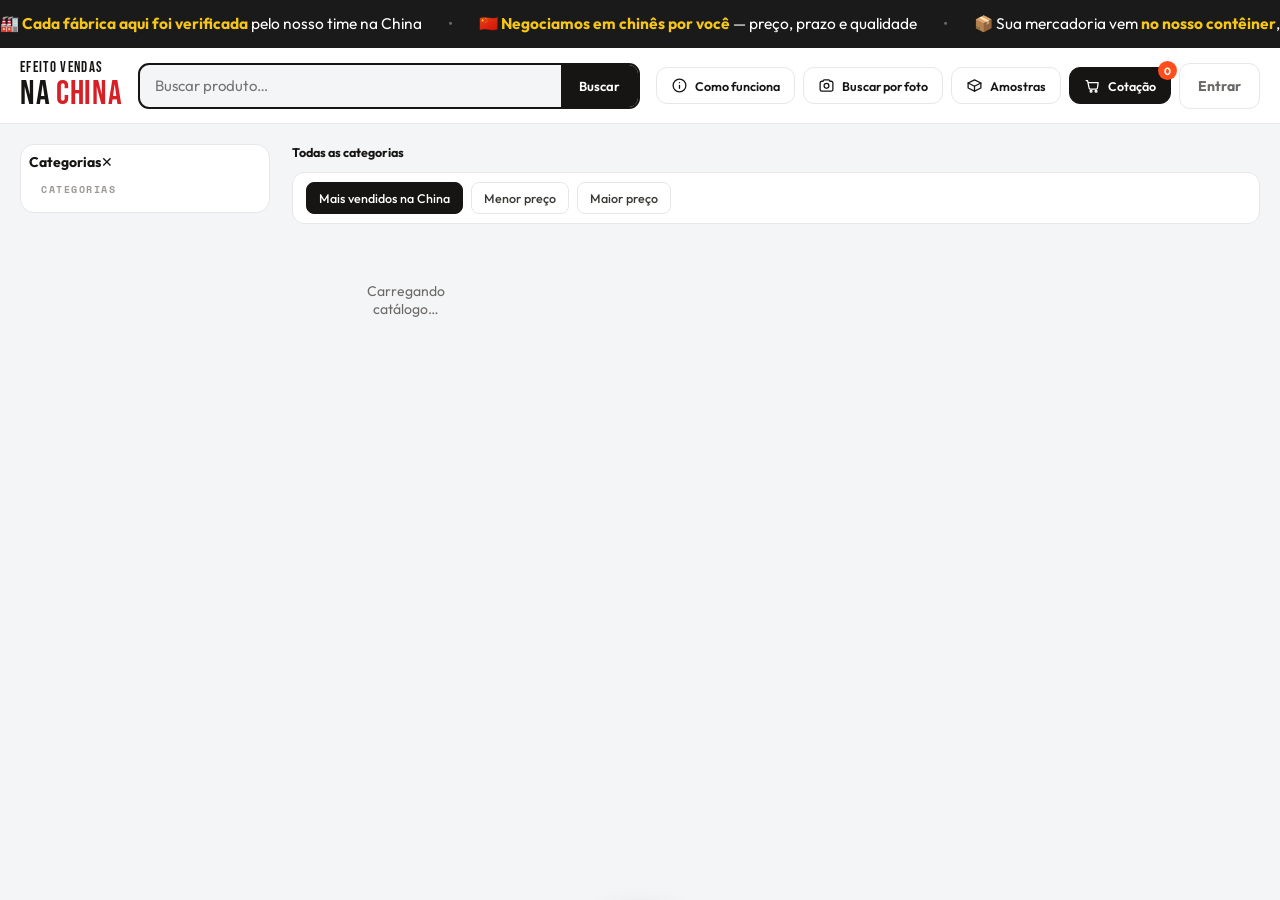
==== index.html @ f9b34f5c "Busca por foto no catalogo; se nao achar, vira solicitacao com a foto" ====
<!DOCTYPE html>
<html lang="pt-BR"><head>
<meta charset="utf-8"/><meta name="referrer" content="no-referrer"/><meta name="viewport" content="width=device-width, initial-scale=1"/>
<title>Efeito Vendas na China</title>
<link rel="stylesheet" href="assets/fonts.css"/>
<script src="assets/js/supabase.min.js"></script>
<script src="config.js"></script>
<style>
.catToggle{display:none}
:root{--bg:#F4F5F7;--panel:#FFF;--ink:#161514;--soft:#6C6A66;--faint:#9C9995;--line:#E7E7E9;--line2:#EFEFF1;--orange:#FF4D1C;--orangebg:#FFF1EC;--gold:#C4933B;--goldbg:#FBF3E3;--green:#1F8A4C;--greenbg:#E7F6ED;--warn:#B26B00;--warnbg:#FFF6E5;--blue:#2563C9;--bluebg:#EAF1FD;--red:#C0392B;--redbg:#FDECEA}
*{box-sizing:border-box;margin:0;padding:0}
body{background:var(--bg);color:var(--ink);font-family:"Outfit",system-ui,sans-serif;font-size:14px}
.mono{font-family:"Space Mono",monospace}
button{font-family:inherit;cursor:pointer}
input,textarea,select{font-family:inherit}
.hidden{display:none!important}
/* top */
.top{background:var(--panel);border-bottom:1px solid var(--line);position:sticky;top:0;z-index:30}
.topin{max-width:1280px;margin:0 auto;padding:12px 20px;display:flex;align-items:center;gap:16px;flex-wrap:wrap}
.logo{display:flex;flex-direction:column;line-height:1;cursor:pointer}
.logo .ev{font-family:"Bebas Neue",sans-serif;font-size:15px;letter-spacing:.09em;text-transform:uppercase;color:var(--ink)}
.logo .g{font-family:"Bebas Neue",sans-serif;font-size:27px;letter-spacing:.02em;margin-top:2px}.logo .g i{color:#D91F26;font-style:normal}
.searchbar{flex:1;display:flex;align-items:center;background:var(--bg);border:2px solid var(--ink);border-radius:11px;overflow:hidden;min-width:200px;max-width:560px}
.searchbar input{flex:1;border:0;background:transparent;outline:0;padding:11px 15px;font-size:15px}
.searchbar .cam{display:grid;place-items:center;width:44px;align-self:stretch;border-left:1px solid var(--line);color:var(--soft);cursor:pointer}.searchbar .cam:hover{color:var(--orange)}
.searchbar button{background:var(--ink);color:#fff;border:0;padding:0 18px;height:42px;font-weight:600;font-size:13px}
.navbtns{display:flex;gap:8px;align-items:center;margin-left:auto}
.nb{display:flex;align-items:center;gap:7px;background:var(--panel);border:1.5px solid var(--line);border-radius:11px;padding:9px 14px;font-weight:600;font-size:12.5px;position:relative}
.nb.dark{background:var(--ink);color:#fff;border-color:var(--ink)}
.nb .n{position:absolute;top:-7px;right:-7px;background:var(--orange);color:#fff;border-radius:50%;min-width:19px;height:19px;display:grid;place-items:center;font-size:10.5px;font-weight:700;padding:0 4px}
.uchip{display:flex;align-items:center;gap:8px;font-size:12.5px;font-weight:500;color:var(--soft)}
.uav{width:26px;height:26px;border-radius:50%;background:linear-gradient(135deg,#FFD9A0,#FF9E6B);display:grid;place-items:center;font-size:10.5px;font-weight:700;color:#7a3d16}
.sair{font-size:11.5px;color:var(--orange);cursor:pointer;font-weight:600}
/* login */
.loginwrap{min-height:100vh;display:flex;align-items:center;justify-content:center;padding:26px}
.loginbox{background:var(--panel);border:1px solid var(--line);border-radius:18px;padding:36px 32px;max-width:400px;width:100%}
.loginbox p{font-size:13.5px;color:var(--soft);margin:10px 0 20px;line-height:1.5}
.lock{background:var(--warnbg);border:1px solid #F0DFC0;border-radius:10px;padding:10px 12px;font-size:11.5px;color:var(--warn);margin-bottom:16px;line-height:1.5}
.f{margin-bottom:12px}.f label{font-size:12px;font-weight:600;color:var(--soft);display:block;margin-bottom:6px}
.f input{width:100%;border:1px solid var(--line);border-radius:11px;padding:12px 14px;font-size:14px;outline:0}
.f input:focus{border-color:var(--orange)}
.btn{border:0;border-radius:11px;padding:13px 18px;font-size:14px;font-weight:700}
.btn.p{background:var(--orange);color:#fff}.btn.g{background:var(--green);color:#fff}.btn.s{background:var(--panel);border:1.5px solid var(--ink)}.btn.ghost{background:transparent;border:1.5px solid var(--line);color:var(--soft)}
.full{width:100%}
.lgalt{text-align:center;font-size:12.5px;color:var(--soft);margin-top:14px}.lgalt b{color:var(--orange);cursor:pointer}
.err{background:var(--redbg);color:var(--red);font-size:12.5px;padding:10px 12px;border-radius:10px;margin-bottom:12px;display:none}
.ok{background:var(--greenbg);color:var(--green);font-size:12.5px;padding:10px 12px;border-radius:10px;margin-bottom:12px;display:none}
/* shell */
.shell{max-width:1280px;margin:0 auto;padding:20px;display:grid;grid-template-columns:200px 1fr;gap:20px;align-items:start}
.side{background:var(--panel);border:1px solid var(--line);border-radius:14px;padding:8px;position:sticky;top:80px;max-height:calc(100vh - 96px);overflow-y:auto}
.side h4{font-family:"Space Mono",monospace;font-size:10px;letter-spacing:.15em;text-transform:uppercase;color:var(--faint);padding:11px 12px 7px}
.cat{display:flex;align-items:center;justify-content:space-between;gap:8px;padding:10px 12px;border-radius:9px;cursor:pointer;font-weight:500;font-size:13px;color:#2b2a28}
.cat:hover{background:var(--bg)}.cat.on{background:var(--orangebg);color:var(--orange);font-weight:600}
.cat .num{font-family:"Space Mono",monospace;font-size:10px;color:var(--faint)}.cat.on .num{color:var(--orange)}
.cat.sub{padding:8px 12px 8px 28px;font-size:12.5px;color:var(--soft)}
.crumbs{font-size:12.5px;color:var(--soft);margin-bottom:12px}.crumbs b{color:var(--ink)}
.toolbar{background:var(--panel);border:1px solid var(--line);border-radius:12px;padding:9px 13px;display:flex;align-items:center;gap:8px;margin-bottom:14px;flex-wrap:wrap}
.sp{font-size:12.5px;font-weight:500;padding:7px 12px;border-radius:8px;border:1px solid var(--line);background:var(--panel);color:#3a3936;cursor:pointer}
.sp.on{background:var(--ink);color:#fff;border-color:var(--ink)}
.count{margin-left:auto;font-size:12px;color:var(--soft)}.count b{color:var(--ink)}
.grid{display:grid;grid-template-columns:repeat(auto-fill,minmax(215px,1fr));gap:15px}
.card{background:var(--panel);border:1px solid var(--line);border-radius:14px;overflow:hidden;display:flex;flex-direction:column;transition:box-shadow .15s,transform .15s}
.card:hover{box-shadow:0 12px 26px -14px rgba(20,20,20,.26);transform:translateY(-3px)}
.thumb{aspect-ratio:1;position:relative;overflow:hidden;background:var(--bg)}
.thumb img{width:100%;height:100%;object-fit:cover;display:block}
.bdg{position:absolute;top:8px;left:8px;background:var(--ink);color:#fff;font-size:10px;font-weight:700;padding:4px 8px;border-radius:7px}
.warnb{position:absolute;top:8px;right:8px;background:var(--warnbg);color:var(--warn);font-size:9.5px;font-weight:700;padding:4px 7px;border-radius:7px}
.cbody{padding:11px 12px 13px;display:flex;flex-direction:column;gap:8px;flex:1}
.pname{font-size:12.5px;line-height:1.32;font-weight:500;color:#232220;display:-webkit-box;-webkit-line-clamp:2;-webkit-box-orient:vertical;overflow:hidden;min-height:33px}
.chegada{display:flex;align-items:baseline;gap:6px}.chegada .big{font-size:19px;font-weight:700}.chegada .lab{font-size:10px;color:var(--faint)}
.tiers{background:var(--goldbg);border:1px solid #F0E2C4;border-radius:8px;padding:6px 9px}
.tiers .th{font-family:"Space Mono",monospace;font-size:9px;letter-spacing:.06em;text-transform:uppercase;color:var(--gold);margin-bottom:3px}
.trow{display:flex;justify-content:space-between;font-size:11.5px;color:#5c5646;padding:1px 0}.trow b{color:#2e2a20}
.metarow{display:flex;align-items:center;justify-content:space-between;padding-top:8px;border-top:1px solid var(--line2)}
.moq{font-size:11px;color:var(--soft)}.moq b{color:var(--ink)}.sales{font-size:11px;color:var(--green);font-weight:600}
.forn{display:flex;align-items:center;gap:7px;padding-top:8px;border-top:1px solid var(--line2);font-size:11px;color:var(--soft)}
.addbtn{margin-top:9px;width:100%;background:var(--orange);color:#fff;border:0;border-radius:10px;padding:11px;font-size:12.5px;font-weight:700}
.empty{background:var(--panel);border:1px dashed #D9D4CC;border-radius:14px;padding:36px;text-align:center;color:var(--soft);grid-column:1/-1}
.empty b{color:var(--ink)}
/* cotacao / minhas */
.panel{background:var(--panel);border:1px solid var(--line);border-radius:14px}
.ph2{padding:15px 18px;border-bottom:1px solid var(--line);font-weight:700;font-size:14.5px}
.cotgrid{display:grid;grid-template-columns:1fr 340px;gap:18px;align-items:start}
.item{display:flex;gap:13px;padding:15px 18px;border-bottom:1px solid var(--line2)}
.item:last-child{border-bottom:0}
.item img{width:66px;height:66px;border-radius:10px;object-fit:cover;flex-shrink:0}
.item .in{flex:1;min-width:0}
.item .nm{font-size:13px;font-weight:500;line-height:1.3}
.item .est{font-size:12px;color:var(--soft);margin-top:3px}.item .est b{color:var(--ink)}
.stepper{display:flex;align-items:center;border:1.5px solid var(--ink);border-radius:10px;overflow:hidden;width:fit-content}
.stepper button{width:32px;height:34px;border:0;background:transparent;font-size:16px}
.stepper input{width:52px;height:34px;border:0;text-align:center;font-size:13.5px;font-weight:700;outline:0}
.rm{font-size:11px;color:var(--red);cursor:pointer;margin-top:6px;display:inline-block}
.sumrow{display:flex;justify-content:space-between;padding:8px 18px;font-size:13px;color:var(--soft)}.sumrow b{color:var(--ink)}
.sumtotal{display:flex;justify-content:space-between;padding:13px 18px;border-top:1px solid var(--line);font-size:15px;font-weight:700}
.estnote{margin:0 18px 13px;background:var(--warnbg);border:1px solid #F0DFC0;border-radius:10px;padding:9px 11px;font-size:11px;color:var(--warn);line-height:1.5}
.obsbox{padding:0 18px 14px}
.obsbox textarea{width:100%;border:1px solid var(--line);border-radius:10px;padding:11px;font-size:13px;min-height:64px;outline:0;resize:vertical}
.send{margin:4px 18px 16px;width:calc(100% - 36px)}
.cotcard{border-bottom:1px solid var(--line2);padding:15px 18px}
.cotcard:last-child{border-bottom:0}
.cotrow{display:flex;align-items:center;gap:11px;flex-wrap:wrap}
.cotrow .id{font-family:"Space Mono",monospace;font-size:11.5px;color:var(--faint)}
.cotrow .tt{font-weight:600;font-size:13px;flex:1}
.st{font-size:10px;font-weight:700;padding:4px 9px;border-radius:7px;white-space:nowrap}
.st.env{background:var(--bluebg);color:var(--blue)}.st.resp{background:var(--greenbg);color:var(--green)}.st.ace{background:var(--ink);color:#fff}.st.rec{background:var(--redbg);color:var(--red)}.st.exp{background:var(--line2);color:var(--soft)}
.cotbody{margin-top:11px;background:var(--bg);border:1px solid var(--line);border-radius:12px;padding:13px 15px}
.cmp{display:flex;gap:22px;flex-wrap:wrap;margin-bottom:11px}
.cmp .k{font-size:10px;letter-spacing:.07em;text-transform:uppercase;color:var(--faint);font-family:"Space Mono",monospace}
.cmp .v{font-size:18px;font-weight:800;margin-top:2px}
.cmp .v.est2{color:var(--faint);text-decoration:line-through;font-weight:600;font-size:14px}
.cmp .v.firm{color:var(--green)}
.validade{font-size:11px;color:var(--warn);background:var(--warnbg);border-radius:8px;padding:6px 10px;display:inline-block;margin-bottom:11px}
.acts{display:flex;gap:8px;flex-wrap:wrap}
.track{display:flex;margin-top:12px}
.tstep{flex:1;text-align:center;position:relative}
.tstep::before{content:"";position:absolute;top:9px;left:-50%;width:100%;height:2.5px;background:var(--line)}
.tstep:first-child::before{display:none}
.tstep.done::before{background:var(--green)}
.tdot{width:19px;height:19px;border-radius:50%;background:var(--line);margin:0 auto;position:relative;z-index:1;display:grid;place-items:center;color:#fff;font-size:9px}
.tstep.done .tdot{background:var(--green)}
.tstep.cur .tdot{background:var(--orange);box-shadow:0 0 0 4px var(--orangebg)}
.tlab{font-size:9.5px;font-weight:600;margin-top:6px;color:var(--soft)}
.tstep.done .tlab,.tstep.cur .tlab{color:var(--ink)}
.loading{padding:44px;text-align:center;color:var(--soft)}
@media(max-width:840px){
  .shell,.cotgrid{grid-template-columns:1fr}
  .catToggle{display:block;width:100%;margin:0 0 10px;background:#fff;border:1.5px solid var(--line);border-radius:12px;padding:12px 14px;font-size:13.5px;font-weight:700;text-align:left;color:var(--ink)}
  .side{position:static;display:none;max-height:none}
  .side.aberto{display:block;max-height:56vh;overflow-y:auto;margin-bottom:12px}
  .grid{grid-template-columns:repeat(auto-fill,minmax(150px,1fr));gap:11px}
  .card .nm{font-size:12px}}

.toast{position:fixed;bottom:26px;left:50%;transform:translateX(-50%) translateY(80px);background:var(--ink);color:#fff;font-size:13.5px;font-weight:600;padding:13px 22px;border-radius:12px;box-shadow:0 10px 30px rgba(0,0,0,.25);z-index:99;transition:transform .25s;display:flex;align-items:center;gap:9px}
.toast.show{transform:translateX(-50%) translateY(0)}
.toast .tk{color:#7CFFA8}
/* modal produto */
.pmodal{position:fixed;inset:0;background:rgba(15,14,13,.55);z-index:80;display:none;align-items:flex-start;justify-content:center;padding:30px 16px;overflow:auto}
.pmodal.show{display:flex}
.pbox{background:var(--panel);border-radius:18px;max-width:880px;width:100%;display:grid;grid-template-columns:380px 1fr;gap:0;overflow:hidden;position:relative}
.pclose{position:absolute;top:12px;right:12px;width:34px;height:34px;border-radius:50%;background:var(--panel);border:1px solid var(--line);font-size:16px;z-index:2}
.pimg{aspect-ratio:1;background:var(--bg)}
.pimg img{width:100%;height:100%;object-fit:cover;display:block}
.pinfo{padding:24px 26px}
.pinfo h2{font-size:19px;font-weight:600;line-height:1.3}
.pbadges{display:flex;gap:7px;margin:11px 0;flex-wrap:wrap}
.pb{font-size:10.5px;font-weight:700;padding:5px 9px;border-radius:7px}
.pb.hot{background:var(--ink);color:#fff}.pb.warn{background:var(--warnbg);color:var(--warn)}.pb.ver{background:var(--greenbg);color:var(--green)}
.pprice{background:var(--bg);border:1px solid var(--line);border-radius:13px;padding:14px 16px;margin:12px 0}
.pprice .row1{display:flex;align-items:baseline;gap:8px}
.pprice .big{font-size:27px;font-weight:800}
.pprice .lab{font-size:11px;color:var(--faint)}
.pprice .aviso{font-size:11px;color:var(--soft);margin-top:5px}.pprice .aviso b{color:var(--warn)}
.ptiers{background:var(--goldbg);border:1px solid #F0E2C4;border-radius:11px;padding:11px 13px;margin:12px 0}
.ptiers .th{font-family:"Space Mono",monospace;font-size:9.5px;letter-spacing:.07em;text-transform:uppercase;color:var(--gold);margin-bottom:6px}
.ptr{display:flex;justify-content:space-between;font-size:13px;padding:2.5px 0;color:#5c5646}.ptr b{color:#2e2a20}
.pforn{display:flex;align-items:center;gap:11px;background:var(--panel);border:1px solid var(--line);border-radius:12px;padding:12px 14px;margin:12px 0;font-size:12.5px}
.pqty{display:flex;gap:12px;align-items:center;margin:14px 0 10px}
.pnote{font-size:11px;color:var(--faint);text-align:center;margin-top:8px}
@media(max-width:760px){.pbox{grid-template-columns:1fr}}

/* busca por foto */
.fmodal{position:fixed;inset:0;background:rgba(15,14,13,.55);z-index:85;display:none;align-items:flex-start;justify-content:center;padding:30px 16px;overflow:auto}
.fmodal.show{display:flex}
.fbox{background:var(--panel);border-radius:18px;max-width:760px;width:100%;padding:24px;position:relative}
.fbox h3{font-size:17px;font-weight:700;margin-bottom:4px}
.fbox .sub2{font-size:12.5px;color:var(--soft);margin-bottom:16px}
.fdrop{border:2px dashed var(--line);border-radius:14px;padding:26px;text-align:center;cursor:pointer;transition:.15s}
.fdrop:hover{border-color:var(--orange);background:var(--orangebg)}
.fdrop img{max-height:180px;border-radius:10px}
.fstatus{text-align:center;padding:22px;color:var(--soft);font-size:13.5px}
.fspin{width:26px;height:26px;border:3px solid var(--line);border-top-color:var(--orange);border-radius:50%;margin:0 auto 12px;animation:spin 1s linear infinite}
@keyframes spin{to{transform:rotate(360deg)}}
.fres{margin-top:14px}
.fhead2{font-size:13.5px;font-weight:700;margin-bottom:10px}
.fhead2 b{color:var(--green)}
.fitem{display:flex;gap:12px;align-items:center;border:1px solid var(--line);border-radius:12px;padding:11px 13px;margin-bottom:9px}
.fitem img{width:58px;height:58px;border-radius:9px;object-fit:cover;flex-shrink:0}
.fitem .fi{flex:1;min-width:0}
.fitem .fn{font-size:12.5px;font-weight:600;line-height:1.3;display:-webkit-box;-webkit-line-clamp:2;-webkit-box-orient:vertical;overflow:hidden}
.fitem .fm{font-size:11px;color:var(--soft);margin-top:3px}
.fitem .fp{text-align:right;flex-shrink:0}
.fitem .fp .v2{font-size:16px;font-weight:800}
.fitem .fp .l2{font-size:9.5px;color:var(--faint)}
.fitem .fadd{background:var(--orange);color:#fff;border:0;border-radius:9px;padding:9px 12px;font-size:11.5px;font-weight:700;flex-shrink:0}
.fclose{position:absolute;top:12px;right:12px;width:32px;height:32px;border-radius:50%;background:var(--panel);border:1px solid var(--line);font-size:15px}

/* ---- desktop ---- */
@media(min-width:1100px){
  .shell{max-width:1340px;margin:0 auto;grid-template-columns:250px 1fr;gap:22px}
  .grid{grid-template-columns:repeat(auto-fill,minmax(228px,1fr));gap:18px}
  .topbar-inner,.hero-inner{max-width:1340px;margin:0 auto}
  .fbox{max-width:560px}
}
@media(min-width:1500px){.grid{grid-template-columns:repeat(auto-fill,minmax(240px,1fr))}}
body{-webkit-font-smoothing:antialiased}
.card img{background:#F3EFE9}
.chegada .pnote{font-size:10.5px;font-weight:700;color:var(--green);margin-top:1px}
#pmBanner{background:#F1F7F3;border:1.5px solid #CDE6D9;border-radius:12px;padding:10px 14px;margin:8px 0}
#pmBanner .t{font-size:10.5px;font-weight:800;letter-spacing:.06em;text-transform:uppercase;color:var(--green)}
#pmBanner .s{font-size:11.5px;color:var(--soft);margin-top:2px}
.tip{display:inline-block;width:14px;height:14px;line-height:14px;text-align:center;border-radius:50%;background:#EFE9E0;color:#8A8378;font-size:9.5px;cursor:help;vertical-align:middle}
.metarow .sales{font-size:10.5px;color:#8A6100;font-weight:700}
.metarow .moq{font-size:10.5px;color:var(--faint)}

@media(max-width:840px){
  .catToggle{display:block;width:100%;margin:0 0 10px;background:#fff;border:1.5px solid var(--line);border-radius:12px;padding:11px 14px;font-size:13px;font-weight:700;text-align:left;color:var(--ink)}
  .side.aberto{display:flex !important;flex-wrap:wrap;max-height:44vh;overflow-y:auto}
  .side.aberto .cat{flex:0 0 auto}
}
.cat .arr{font-style:normal;font-size:9px;color:var(--faint);display:inline-block;width:9px}

#aviso{background:#1A1A1A;color:#fff;height:48px;display:flex;align-items:center;overflow:hidden}
#avisoIn{display:inline-flex;white-space:nowrap;will-change:transform;animation:roda 58s linear infinite}
#aviso:hover #avisoIn{animation-play-state:paused}
#avisoTxt{font-size:15.5px;line-height:1}
@keyframes roda{from{transform:translateX(0)}to{transform:translateX(-50%)}}
#avisoTxt b{color:#F5C518;font-weight:700}
#avisoTxt i{font-style:normal;opacity:.35;margin:0 26px}
@media(max-width:840px){#aviso{height:44px}#avisoTxt{font-size:14px}}

#pMetodo{padding:0 0 30px}
.mtWrap{max-width:1000px;margin:0 auto;padding:0 20px}
.mtHead{padding:34px 0 26px;text-align:center}
.mtTag{display:inline-block;font-family:"Bebas Neue",sans-serif;font-size:12px;letter-spacing:.18em;color:var(--ink);background:#fff;border:1.5px solid var(--line);border-radius:999px;padding:6px 16px;margin-bottom:12px}
.mtHead h1{font-family:"Bebas Neue",sans-serif;font-size:44px;line-height:1;margin:0 0 10px;letter-spacing:.01em}
.mtHead p{font-size:14.5px;line-height:1.6;color:var(--soft);max-width:620px;margin:0 auto}
.mtSteps{display:grid;gap:12px}
@media(min-width:900px){.mtSteps{grid-template-columns:1fr 1fr}.mtSteps .mtStep:last-child{grid-column:1/-1}}
.mtStep{display:grid;grid-template-columns:64px 1fr;gap:16px;align-items:start;background:var(--panel);border:1px solid var(--line);border-radius:16px;padding:18px 20px}
.mtStep .l{color:var(--ink);background:#fff;border:1.5px solid var(--line);border-radius:13px;width:52px;height:52px;display:flex;align-items:center;justify-content:center}
.mtStep .l svg{width:25px;height:25px;stroke-linecap:round;stroke-linejoin:round}
.mtStep h3{font-size:16px;margin:2px 0 5px}
.mtStep p{font-size:13.5px;line-height:1.6;color:var(--soft);margin:0}
.mtCta{margin-top:22px;background:var(--panel);border:1.5px solid var(--line);border-radius:18px;padding:30px 28px;text-align:center}
.mtCta h2{font-family:"Bebas Neue",sans-serif;font-size:31px;margin:0 0 6px;letter-spacing:.01em;color:var(--ink)}
.mtCta p{font-size:14px;color:var(--soft);margin:0 0 18px}
.mtCta .btn.p{background:var(--ink);border:none;padding:15px 40px;font-size:15px;border-radius:12px}
.mtCta .btn.p:hover{background:#000}
@media(max-width:840px){.mtWrap{padding:0 14px}.mtHead{padding:18px 0 14px}.mtHead h1{font-size:26px}.mtHead p{font-size:12.5px;line-height:1.5}
 .mtStep{grid-template-columns:36px 1fr;gap:11px;padding:12px 13px;border-radius:13px}.mtSteps{gap:9px}
 .mtStep .l{width:34px;height:34px;border-radius:10px}.mtStep .l svg{width:17px;height:17px}.mtStep h3{font-size:14px;margin:0 0 3px}.mtStep p{font-size:12px;line-height:1.5}.mtStep h3{font-size:15px}.mtStep p{font-size:12.5px}
 .mtCta h2{font-size:23px}}
.nb{display:inline-flex;align-items:center;gap:7px}
.nb svg{width:17px;height:17px;stroke-linecap:round;stroke-linejoin:round;flex:0 0 auto}
@media(max-width:840px){
  .navbtns{display:flex;gap:7px;overflow-x:auto;padding-bottom:2px;-webkit-overflow-scrolling:touch}
  .nb{flex:0 0 auto;white-space:nowrap;padding:9px 13px;font-size:12.5px;border-radius:11px}
  .nb svg{width:15px;height:15px}
  .uchip{flex:0 0 auto}
}

#tabbar{display:none}
@media(max-width:840px){
  .navbtns .nb:not(.dark){display:none}
  #tabbar{display:flex;position:fixed;left:0;right:0;bottom:0;background:#fff;border-top:1px solid var(--line);padding:7px 10px calc(7px + env(safe-area-inset-bottom));z-index:60;box-shadow:0 -2px 14px rgba(0,0,0,.06)}
  #tabbar .tb{flex:1;display:flex;flex-direction:column;align-items:center;gap:3px;font-size:10.5px;color:var(--soft);position:relative;padding:4px 0}
  #tabbar .tb svg{width:21px;height:21px;stroke-linecap:round;stroke-linejoin:round}
  #tabbar .tb.dark{color:var(--ink);font-weight:700}
  #tabbar .tb b{position:absolute;top:-1px;right:22%;background:var(--orange,#D91F26);color:#fff;font-size:9.5px;min-width:16px;height:16px;border-radius:9px;display:flex;align-items:center;justify-content:center;padding:0 4px}
  #vApp{padding-bottom:64px}
  .card .meta,.card .metarow{font-size:10.5px}
}

@media(max-width:840px){
  .side{position:fixed;left:0;right:0;bottom:0;top:auto;max-height:78vh;z-index:70;background:#fff;border-radius:18px 18px 0 0;border:none;box-shadow:0 -8px 30px rgba(0,0,0,.18);transform:translateY(102%);transition:transform .28s ease;display:block;overflow-y:auto;padding:0 12px 80px}
  .side.aberto{transform:translateY(0)}
  .side h4{display:none}
  .drawerHead{position:sticky;top:0;background:#fff;display:flex;align-items:center;justify-content:space-between;padding:15px 4px 11px;font-size:15px;border-bottom:1px solid var(--line);margin-bottom:6px}
  .drawerHead span{font-size:19px;color:var(--faint);padding:0 6px}
  .side .cat{padding:13px 8px;font-size:14px}
  .side .cat.sub{font-size:13px;padding-left:22px}
  #catMask{position:fixed;inset:0;background:rgba(0,0,0,.35);z-index:69;opacity:0;pointer-events:none;transition:opacity .28s}
  #catMask.on{opacity:1;pointer-events:auto}
}
#catMask{display:none}
@media(max-width:840px){#catMask{display:block}}

@media(max-width:840px){
  /* topo enxuto: só logo + busca (cotação e entrar vivem na barra de baixo) */
  .navbtns{display:none}
  .topin{gap:10px;padding:10px 14px}
  .searchbar input{font-size:14px;padding:11px 12px}
  .searchbar button{padding:0 16px;font-size:13px}
  .logo .ev{font-size:11px}.logo .g{font-size:24px !important}

  /* card compacto estilo marketplace */
  .grid{grid-template-columns:1fr 1fr;gap:9px}
  .card{border-radius:13px}
  .card .cbody{padding:9px 10px 10px}
  .card .pname{font-size:12px;line-height:1.32;height:31px;overflow:hidden;margin-bottom:5px}
  .card .chegada{background:none;border:none;padding:0;margin:0}
  .card .chegada .big{font-size:17px;font-weight:800}
  .card .chegada .lab{font-size:10px;color:var(--faint)}
  .card .chegada .pnote{font-size:9.5px;color:var(--green,#1F6B4A);margin-top:0}
  .card .tiers{display:none}
  .card .forn{display:none}
  .card .metarow{margin-top:4px;display:flex;justify-content:space-between;font-size:10px}
  .card .metarow .moq{color:var(--faint)}
  .card .metarow .sales{color:#8A6100;font-weight:700}
  .card .addbtn{margin-top:8px;padding:9px;font-size:12px;border-radius:9px}
  .card .bdg{font-size:9.5px;padding:3px 7px}
  .toolbar{padding:9px 10px;gap:7px}
  .tab{font-size:11.5px;padding:7px 11px}
  .count{font-size:11.5px}
}
.cotrow .chev{margin-left:8px;color:var(--faint);font-size:12px}
.cotrow:hover{background:#FAF7F2}

#cartMask{position:fixed;inset:0;background:rgba(0,0,0,.45);z-index:80;opacity:0;pointer-events:none;transition:opacity .2s}
#cartMask.on{opacity:1;pointer-events:auto}
#cartX{display:none}
#pCart.modalCart{position:fixed;z-index:81;left:50%;top:50%;transform:translate(-50%,-50%);width:min(1000px,94vw);max-height:88vh;overflow-y:auto;background:var(--bg,#FAF7F2);border-radius:18px;padding:20px;box-shadow:0 24px 60px rgba(0,0,0,.28)}
#pCart.modalCart #cartX{display:block;position:sticky;top:0;float:right;background:#fff;border:1.5px solid var(--line);border-radius:50%;width:32px;height:32px;font-size:15px;cursor:pointer;color:var(--soft);z-index:2}
#pCart.modalCart .crumbs{display:none}
@media(max-width:840px){
  #pCart.modalCart{width:100%;max-width:100%;height:100%;max-height:100%;top:0;left:0;transform:none;border-radius:0;padding:14px 14px 90px}
}
</style></head>
<body>

<!-- LOGIN -->
<div id="vLogin" class="loginwrap">
  <div class="loginbox">
    <div class="logo"><span class="ev">Efeito Vendas</span><span class="g" style="font-size:34px">na <i>China</i></span></div>
    <p>Catálogo de produtos direto da fonte, com preço de chegada no Brasil e cotação com nosso time.</p>
    <div class="lock">🔒 Acesso exclusivo. Entre com sua conta ou crie a sua pra montar cotações.</div>
    <div class="err" id="lgErr"></div>
    <div class="ok" id="lgOk"></div>
    <div class="f" id="fNome" style="display:none"><label>Seu nome</label><input id="inNome" placeholder="Nome completo"/></div>
    <div class="f"><label>E-mail</label><input id="inEmail" type="email" placeholder="seu@email.com"/></div>
    <div class="f"><label>Senha</label><input id="inPw" type="password" placeholder="••••••••"/></div>
    <button class="btn p full" id="btnEntrar" onclick="entrar()">Entrar</button>
    <div style="text-align:center;margin-top:10px"><a href="#" onclick="boot();return false" style="font-size:12px;color:var(--faint)">← Ver o catálogo sem entrar</a></div>
    <div class="lgalt" id="lgToggle">Ainda não tem conta? <b onclick="modoCadastro(true)">Criar minha conta</b></div>
  </div>
</div>

<!-- APP -->
<div id="vApp" class="hidden">
<div id="aviso"><div id="avisoIn"><span id="avisoTxt"></span></div></div>
<div class="top"><div class="topin">
  <div class="logo" onclick="irCatalogo()"><span class="ev">Efeito Vendas</span><span class="g" style="font-size:34px">na <i>China</i></span></div>
  <div class="searchbar"><input id="q" placeholder="Buscar produto…" oninput="render()"/><button onclick="render()">Buscar</button></div>
  <div class="navbtns">
    <div class="nb" onclick="irMetodo()"><svg viewBox="0 0 24 24" fill="none" stroke="currentColor" stroke-width="1.8"><circle cx="12" cy="12" r="9"/><path d="M12 16v-4M12 8h.01"/></svg><span>Como funciona</span></div>
    <div class="nb" onclick="abreBuscaFoto()"><svg viewBox="0 0 24 24" fill="none" stroke="currentColor" stroke-width="1.8"><path d="M3 8.5A2.5 2.5 0 015.5 6h1.7l1.2-2h7.2l1.2 2h1.7A2.5 2.5 0 0121 8.5v9A2.5 2.5 0 0118.5 20h-13A2.5 2.5 0 013 17.5z"/><circle cx="12" cy="12.5" r="3.4"/></svg><span>Buscar por foto</span></div>
    <div class="nb" onclick="abreMeus()"><svg viewBox="0 0 24 24" fill="none" stroke="currentColor" stroke-width="1.8"><path d="M3 8.5L12 4l9 4.5v7L12 20l-9-4.5z"/><path d="M3 8.5L12 13l9-4.5M12 13v7"/></svg><span>Amostras</span></div>
    <div class="nb soLogado" onclick="irMinhas()"><svg viewBox="0 0 24 24" fill="none" stroke="currentColor" stroke-width="1.8"><rect x="3.5" y="3.5" width="17" height="17" rx="3"/><path d="M8 9h8M8 13h8M8 17h5"/></svg><span>Minhas cotações</span></div>
    <div class="nb dark" onclick="irCarrinho()"><svg viewBox="0 0 24 24" fill="none" stroke="currentColor" stroke-width="1.8"><path d="M3 5h2l2.2 10.5a2 2 0 002 1.5h7.8a2 2 0 002-1.6L20 8H6.5"/><circle cx="10" cy="20" r="1.3"/><circle cx="17" cy="20" r="1.3"/></svg><span>Cotação</span><span class="n" id="cartN">0</span></div>
    <span id="chipUser"><div class="uchip"><span class="uav" id="uAv">?</span><span id="uNome"></span><span class="sair" onclick="sair()">sair</span></div></span><button class="btn sm ghost hidden" id="btnEntrarTop" onclick="abreLogin()">Entrar</button>
  </div>
</div></div>

<!-- CATALOGO -->
<div id="pMetodo" class="hidden">
  <div class="mtWrap">
    <div class="mtHead">
      <span class="mtTag">🌉 MÉTODO PONTE</span>
      <h1>Você não importa sozinha.</h1>
      <p>Cinco etapas que levam o produto da fábrica chinesa até a porta da sua loja — com o nosso time do lado em cada uma delas.</p>
    </div>
    <div class="mtSteps">
      <div class="mtStep"><span class="l"><svg viewBox="0 0 24 24" fill="none" stroke="currentColor" stroke-width="1.7"><path d="M3 9h18M3 9l2-5h14l2 5M3 9v10a1 1 0 001 1h16a1 1 0 001-1V9M9 13h6"/></svg></span>
        <div><h3>1 · Produto certo</h3><p>Nosso time analisa cada fábrica antes de colocar o produto aqui: anos de mercado, reputação e taxa de recompra. Você navega em um catálogo já filtrado, com preço de fábrica de verdade.</p></div></div>
      <div class="mtStep"><span class="l"><svg viewBox="0 0 24 24" fill="none" stroke="currentColor" stroke-width="1.7"><path d="M9 7h7M9 12h7M9 17h4M5 7h.01M5 12h.01M5 17h.01"/><rect x="2.5" y="3" width="19" height="18" rx="2.5"/></svg></span>
        <div><h3>2 · Orçamento fechado</h3><p>Você monta sua cotação e nosso time negocia direto com a fábrica: preço real na quantidade que você quer, cubagem, prazo e o custo final da importação — tudo em um número só.</p></div></div>
      <div class="mtStep"><span class="l"><svg viewBox="0 0 24 24" fill="none" stroke="currentColor" stroke-width="1.7"><path d="M21 11.5a8.4 8.4 0 01-9 8.4L3 21l1.1-4.2A8.4 8.4 0 1121 11.5z"/><path d="M8.5 11.5h.01M12 11.5h.01M15.5 11.5h.01"/></svg></span>
        <div><h3>3 · Negociação na China</h3><p>Falamos chinês por você. Pedimos fotos e vídeos reais do produto, cobramos amostra quando precisa e comparamos fornecedores até achar o melhor conjunto de preço, prazo e qualidade.</p></div></div>
      <div class="mtStep"><span class="l"><svg viewBox="0 0 24 24" fill="none" stroke="currentColor" stroke-width="1.7"><path d="M2.5 8.5h11v9h-11z"/><path d="M13.5 11h4l3.5 3v3.5h-7.5z"/><circle cx="6" cy="18.5" r="1.8"/><circle cx="17" cy="18.5" r="1.8"/></svg></span>
        <div><h3>4 · Transporte e trâmites</h3><p>Sua mercadoria vem consolidada no nosso contêiner — ou pelo aéreo, quando é mais vantajoso. Cuidamos de todo o processo de chegada ao Brasil e te mantemos informada em cada etapa.</p></div></div>
      <div class="mtStep"><span class="l"><svg viewBox="0 0 24 24" fill="none" stroke="currentColor" stroke-width="1.7"><path d="M3 10.5L12 3l9 7.5"/><path d="M5 9.8V20a1 1 0 001 1h12a1 1 0 001-1V9.8"/><path d="M9.5 14.5l1.8 1.8 3.7-3.7"/></svg></span>
        <div><h3>5 · Entrega e recompra</h3><p>A mercadoria chega no seu endereço, pronta pra vender. E o caminho fica aberto: a próxima importação é mais rápida, porque a fábrica, o preço e o processo já estão prontos.</p></div></div>
    </div>
    <div class="mtCta">
      <h2>Escolha seus produtos e peça sua cotação</h2>
      <p>Nosso time monta sua importação e responde no seu WhatsApp.</p>
      <button class="btn p" onclick="localStorage.setItem('ev_viu_metodo','1');irCatalogo()">Ver o catálogo de produtos</button>
    </div>
  </div>
</div>
<div id="pCat" class="shell">
<aside class="side" id="sideBox"><div class="drawerHead"><b>Categorias</b><span onclick="toggleCats()">✕</span></div><h4>Categorias</h4><div id="cats"></div></aside>
  <main>
    <div class="crumbs" id="crumbs"><b>Todas as categorias</b></div>
    <div class="toolbar">
      <span class="sp on" data-s="vendas" onclick="setSort(this)">Mais vendidos na China</span>
      <span class="sp" data-s="menor" onclick="setSort(this)">Menor preço</span>
      <span class="sp" data-s="maior" onclick="setSort(this)">Maior preço</span>
      <span class="count" id="count"></span>
    </div>
    <div id="grid" class="grid"><div class="loading">Carregando catálogo…</div></div>
    <button id="verMais" onclick="verMais()" style="display:none;width:100%;margin:18px 0;background:#fff;border:1.5px solid var(--line);border-radius:12px;padding:14px;font-size:13px;font-weight:700;color:var(--ink);cursor:pointer">Ver mais produtos</button>
  </main>
</div>

<!-- CARRINHO -->
<div id="pCart" class="shell hidden" style="grid-template-columns:1fr">
  <main>
    <div class="crumbs">Catálogo / <b>Meu pedido de cotação</b></div>
    <div class="cotgrid">
      <div class="panel"><div class="ph2">Itens da cotação (<span id="nItens">0</span>)</div><div id="cartItems"></div>
        <div id="cubômetro" style="margin-bottom:12px"></div>
        <div id="avisoMin" style="display:none;background:#FDF9F2;border:1px solid #F0D9B8;border-radius:10px;padding:10px;font-size:12px;margin-bottom:10px"></div>
        <div class="obsbox"><label style="font-size:12px;font-weight:600;color:var(--soft);display:block;margin-bottom:6px">Observações (opcional)</label><textarea id="obsAluno" placeholder="Ex.: prefiro na cor dourada; é pra revenda…"></textarea></div>
        
      </div>
      <div class="panel"><div class="ph2">Resumo</div>
        <div class="sumrow"><span>Itens</span><b id="sumItens">—</b></div>
        <div class="sumtotal"><span>Total na fábrica*</span><span id="sumTotal">R$ 0,00</span></div>
        <div id="leadInline" class="panel hidden" style="margin-top:12px;padding:14px;border-color:#F0D9B8;background:#FDF9F2">
          <div style="font-size:13px;font-weight:800">📋 Seus dados pra receber o preço final</div>
          <div style="font-size:11.5px;color:var(--soft);margin:4px 0 10px">Nosso time monta sua importação e responde no seu WhatsApp — produto, frete e impostos fechados.</div>
          <input id="liNome" placeholder="Seu nome completo *" style="width:100%;border:1.5px solid var(--line);border-radius:10px;padding:11px;font-size:13px;margin-bottom:8px;background:#fff;color:var(--ink)"/>
          <input id="liWhats" placeholder="WhatsApp com DDD *" style="width:100%;border:1.5px solid var(--line);border-radius:10px;padding:11px;font-size:13px;margin-bottom:8px;background:#fff;color:var(--ink)"/>
          <select id="liOrigem" style="width:100%;border:1.5px solid var(--line);border-radius:10px;padding:11px;font-size:13px;margin-bottom:8px;background:#fff;color:var(--ink)">
          <option value="">Como você chegou até a gente? *</option>
          <option>Vim da Shopee</option>
          <option>Sou aluno(a) da Karina Leite</option>
          <option>Sou aluno(a) da Cheng Importa</option>
          <option>Sou cliente Efeito Vendas</option>
        </select>
          <select id="liCli" style="width:100%;border:1.5px solid var(--line);border-radius:10px;padding:11px;font-size:13px;margin-bottom:8px;background:#fff;color:var(--ink)"><option value="">Você já é aluno(a) ou cliente Efeito Vendas? *</option><option>Sou aluno(a) Efeito Vendas</option><option>Sou cliente de importação</option><option>Aluno(a) + cliente</option><option>Ainda não</option></select>
          <select id="liFat" style="width:100%;border:1.5px solid var(--line);border-radius:10px;padding:11px;font-size:13px;margin-bottom:8px;background:#fff;color:var(--ink)"><option value="">Quanto você fatura por mês? *</option><option>Ainda não vendo</option><option>Até R$ 10 mil</option><option>R$ 10 a 50 mil</option><option>R$ 50 a 200 mil</option><option>Acima de R$ 200 mil</option></select>
          <select id="liCanal" style="width:100%;border:1.5px solid var(--line);border-radius:10px;padding:11px;font-size:13px;margin-bottom:8px;background:#fff;color:var(--ink)"><option value="">Onde você vende hoje? *</option><option>Shopee</option><option>Mercado Livre</option><option>Shopee + Mercado Livre</option><option>Loja própria / Instagram</option><option>Ainda não vendo</option></select>
          <select id="liImp" style="width:100%;border:1.5px solid var(--line);border-radius:10px;padding:11px;font-size:13px;margin-bottom:8px;background:#fff;color:var(--ink)"><option value="">Você já importa? *</option><option>Nunca importei</option><option>Já tentei, não deu certo</option><option>Importo às vezes</option><option>Importo sempre</option></select>
          <select id="liReg" style="width:100%;border:1.5px solid var(--line);border-radius:10px;padding:11px;font-size:13px;margin-bottom:2px;background:#fff;color:var(--ink)"><option value="">Seu regime tributário? *</option><option>Não tenho CNPJ</option><option>MEI</option><option>Simples Nacional</option><option>Lucro Presumido</option><option>Lucro Real</option></select>
        </div>
        <div class="estnote">*Soma dos preços de fábrica na China. O valor final da importação — com frete, impostos e nosso serviço — vem na resposta da sua cotação.</div>
        <button class="btn p send" onclick="enviarCotacao()">Enviar pedido de cotação</button>
        <div style="text-align:center;font-size:11px;color:var(--faint);padding-bottom:14px" id="slaTxt">Resposta em até 1 dia útil.</div>
      </div>
    </div>
  </main>
</div>

<!-- MINHAS COTAÇÕES -->
<div id="pMinhas" class="shell hidden" style="grid-template-columns:1fr">
  <main>
    <div class="crumbs">Catálogo / <b>Minhas cotações</b></div>
    <div class="panel"><div class="ph2">Minhas cotações e pedidos</div><div id="minhasList"><div class="loading">Carregando…</div></div></div>
  </main>
</div>
</div>

<script>
const CFG=window.GARIMPO_CONFIG;
const sb=supabase.createClient(CFG.SUPABASE_URL,CFG.SUPABASE_ANON);
let USER=null,PERFIL=null,PROD=[],CART=[],curCat="todas",curSub=null,curSort="vendas",cadastro=false;
const $=id=>document.getElementById(id);
const brl=n=>(n||0).toLocaleString('pt-BR',{minimumFractionDigits:2,maximumFractionDigits:2});
const vnum=v=>{if(!v)return 0;const m=(""+v).match(/[\d.]+/);let x=m?parseFloat(m[0]):0;if((""+v).includes("万"))x*=10000;if((""+v).toLowerCase().includes("mil"))x*=1000;return x;};

// ---------- AUTH ----------
function modoCadastro(on){cadastro=on;$("fNome").style.display=on?"block":"none";$("btnEntrar").textContent=on?"Criar conta":"Entrar";
  $("lgToggle").innerHTML=on?'Já tem conta? <b onclick="modoCadastro(false)">Entrar</b>':'Ainda não tem conta? <b onclick="modoCadastro(true)">Criar minha conta</b>';}
async function entrar(){
  $("lgErr").style.display="none";$("lgOk").style.display="none";
  const email=$("inEmail").value.trim(),pw=$("inPw").value;
  try{
    if(cadastro){
      const {data,error}=await sb.auth.signUp({email,password:pw});
      if(error)throw error;
      if(data.session){USER=data.user;await sb.from("perfis").update({nome:$("inNome").value.trim()}).eq("id",USER.id);await boot();}
      else{$("lgOk").textContent="Conta criada! Confirme no seu e-mail e volte pra entrar.";$("lgOk").style.display="block";modoCadastro(false);}
    }else{
      const {data,error}=await sb.auth.signInWithPassword({email,password:pw});
      if(error)throw error;
      USER=data.user;await boot();
    }
  }catch(e){$("lgErr").textContent="Não deu: "+(e.message||e);$("lgErr").style.display="block";}
}
function _el(id){return document.getElementById(id)||{classList:{add(){},remove(){},toggle(){}},textContent:''};}
function abreLogin(){$('vApp').classList.add('hidden');$('vLogin').classList.remove('hidden');}
async function sair(){await sb.auth.signOut();location.reload();}

window.addEventListener('scroll',()=>{try{autoPag();}catch(e){}},{passive:true});

const AVISOS=[
 "🏭 <b>Cada fábrica aqui foi verificada</b> pelo nosso time na China",
 "🇨🇳 <b>Negociamos em chinês por você</b> — preço, prazo e qualidade",
 "📦 Sua mercadoria vem <b>no nosso contêiner</b>, com acompanhamento em cada etapa",
 "🛡️ <b>Conferimos o produto antes de embarcar</b> — você vê fotos e vídeos reais",
 "🤝 <b>Do primeiro contato até a entrega</b>, você não faz nada sozinha",
 "💬 <b>Tudo em português</b>, com gente de verdade cuidando da sua importação"
];
function rodaAviso(){
  const el=document.getElementById("avisoTxt");if(!el)return;
  const fita=AVISOS.join('<i>•</i>')+'<i>•</i>';
  el.innerHTML=fita+fita;
}

function irMetodo(){
  try{localStorage.setItem("ev_viu_metodo","1");}catch(e){}
  ["pCart","pMinhas","pCat"].forEach(id=>{const e=document.getElementById(id);if(e)e.classList.add("hidden");});
  document.getElementById("pMetodo").classList.remove("hidden");
  scrollTo(0,0);
}

let ESPB64=null;
function abreEspecial(){$("espDesc").value=($("q").value||"").trim();$("espmodal").classList.add("show");}
function espPreview(inp){
  const f=inp.files&&inp.files[0];if(!f)return;
  const rd=new FileReader();
  rd.onload=()=>{const img=new Image();img.onload=()=>{
    const cv=document.createElement("canvas");const e=Math.min(1,900/Math.max(img.width,img.height));
    cv.width=img.width*e;cv.height=img.height*e;cv.getContext("2d").drawImage(img,0,0,cv.width,cv.height);
    ESPB64=cv.toDataURL("image/jpeg",.8);
    const p=$("espPrev");p.src=ESPB64;p.style.display="block";
    $("espFotoBtn").innerHTML="✓ Foto anexada — toque pra trocar"+$("espFotoBtn").innerHTML.slice($("espFotoBtn").innerHTML.indexOf("<input"));
  };img.src=rd.result;};
  rd.readAsDataURL(f);
}
async function enviaEspecial(){
  const desc=$("espDesc").value.trim(),nome=$("espNome").value.trim(),whats=$("espWhats").value.replace(/\D/g,"");
  if(desc.length<5){alert("Descreve o produto que você procura.");return;}
  if(nome.length<5||whats.length<10){alert("Preencha nome completo e WhatsApp com DDD.");return;}
  if(!$("espFat").value||!$("espCli").value){alert("Responde as duas perguntinhas 🙏");return;}
  const quiz={parceiro:parceiroAtual(),origem:($("espOrigem")?$("espOrigem").value:""),cliente:$("espCli").value,faturamento:$("espFat").value,canal:"—",importa:"—",regime:"—",tipo:"pedido_especial"};
  try{
    const {data:num,error}=await sb.rpc("cotacao_lead",{p_nome:nome,p_whats:whats,p_quiz:quiz,
      p_obs:"🔎 PEDIDO ESPECIAL (produto fora do catálogo): "+desc+(ESPB64?" [cliente anexou foto]":""),
      p_total:0,p_itens:[{offer_id:"especial-"+Date.now(),nome:desc.slice(0,80),img:ESPB64||"",qtd:1,moq:1,brl:0}]});
    if(error){alert("Não consegui enviar: "+error.message);return;}
    $("espmodal").classList.remove("show");ESPB64=null;
    alert("Pedido enviado! 🎉\n\nNosso time vai procurar esse produto nas fábricas e te chamar no WhatsApp com a cotação.");
  }catch(e){alert("Não consegui enviar. Tenta de novo.");}
}

function capturaParceiro(){
  try{
    const u=new URLSearchParams(location.search);
    const p=(u.get("p")||u.get("parceiro")||"").trim().toLowerCase();
    if(p){localStorage.setItem("ev_parceiro",p);localStorage.setItem("ev_parceiro_em",new Date().toISOString());}
  }catch(e){}
}
function parceiroAtual(){try{return localStorage.getItem("ev_parceiro")||"";}catch(e){return "";}}

let BFB64=null;
function abreBuscaFoto(){
  BFB64=null;$("bfPrev").style.display="none";$("bfRes").innerHTML="";$("bfStatus").textContent="";
  $("bfBtn").style.display="none";$("bfmodal").classList.add("show");
}
function bfEscolheu(inp){
  const f=inp.files&&inp.files[0];if(!f)return;
  const rd=new FileReader();
  rd.onload=()=>{const im=new Image();im.onload=()=>{
    const cv=document.createElement("canvas");const e=Math.min(1,900/Math.max(im.width,im.height));
    cv.width=im.width*e;cv.height=im.height*e;cv.getContext("2d").drawImage(im,0,0,cv.width,cv.height);
    BFB64=cv.toDataURL("image/jpeg",.82);
    const p=$("bfPrev");p.src=BFB64;p.style.display="block";
    $("bfBtn").style.display="block";$("bfDrop").innerHTML="✓ Foto escolhida — toque pra trocar"+$("bfDrop").innerHTML.slice($("bfDrop").innerHTML.indexOf("<input"));
  };im.src=rd.result;};
  rd.readAsDataURL(f);
}
async function bfBuscar(){
  if(!BFB64){alert("Escolha uma foto primeiro.");return;}
  $("bfBtn").style.display="none";
  $("bfStatus").innerHTML='<div class="loading">Procurando no nosso catálogo…</div>';
  try{
    const r=await fetch(CFG.SUPABASE_URL+"/functions/v1/buscafoto",{method:"POST",
      headers:{"Content-Type":"application/json","apikey":CFG.SUPABASE_ANON,"Authorization":"Bearer "+CFG.SUPABASE_ANON},
      body:JSON.stringify({action:"buscar_catalogo",image:BFB64.split(",").pop()})});
    const j=await r.json();
    const m=(j&&j.matches)||[];
    if(m.length){
      $("bfStatus").innerHTML=`<b>Encontramos ${m.length} produto${m.length>1?"s":""} parecido${m.length>1?"s":""} no nosso catálogo:</b>`;
      $("bfRes").innerHTML=m.map(p=>`<div class="fitem" style="cursor:pointer" onclick="$('bfmodal').classList.remove('show');abreProd('${p.offer_id}')">
        <img src="${mini(p.img)}"/><div class="fi"><div class="fn">${p.nome}</div>
        <div class="fm">R$ ${brl(p.fab||p.brl)}/un na China · a partir de ${p.moq} un</div></div>
        <span style="font-weight:800;color:var(--orange)">ver</span></div>`).join("");
    }else{
      $("bfStatus").innerHTML='<b>Ainda não temos esse produto no catálogo.</b>';
      $("bfRes").innerHTML=`<div style="background:#F1F7F3;border:1px solid #CDE6D9;border-radius:11px;padding:12px;font-size:12.5px;line-height:1.6;margin-top:6px">
        Nosso time pode procurar esse produto direto nas fábricas na China e te mandar a cotação.
        <button class="btn p full" style="margin-top:9px" onclick="$('bfmodal').classList.remove('show');abreEspecialComFoto()">Quero que o time procure pra mim</button></div>`;
    }
  }catch(e){
    $("bfStatus").innerHTML='<b>Não consegui procurar agora.</b>';
    $("bfRes").innerHTML=`<button class="btn p full" style="margin-top:8px" onclick="$('bfmodal').classList.remove('show');abreEspecialComFoto()">Pedir para o time procurar</button>`;
  }
}
function abreEspecialComFoto(){
  abreEspecial();
  if(BFB64){ESPB64=BFB64;const p=$("espPrev");if(p){p.src=BFB64;p.style.display="block";}
    const b=$("espFotoBtn");if(b)b.innerHTML="✓ Foto anexada"+b.innerHTML.slice(b.innerHTML.indexOf("<input"));}
  const d=$("espDesc");if(d&&!d.value)d.value="Produto da foto anexada";
}
async function boot(){
  capturaParceiro();
  try{
    const p=parceiroAtual();
    if(p){
      const d=document.createElement("div");
      d.style.cssText="background:#F1F7F3;border-bottom:1px solid #CDE6D9;color:#1F6B4A;font-size:12px;padding:7px 14px;text-align:center";
      d.innerHTML=`Você chegou pela indicação de <b>${p.toUpperCase()}</b> — seu atendimento já está identificado com nosso time.`;
      const app=document.getElementById("vApp");
      if(app&&app.firstChild)app.insertBefore(d,app.firstChild);
    }
  }catch(e){}
  try{rodaAviso();}catch(e){}
  carregaMinimos();
  try{localStorage.removeItem('ev_lead_ok');}catch(e){}
  $("vLogin").classList.add("hidden");$("vApp").classList.remove("hidden");
  const {data:{session}}=await sb.auth.getSession();
  if(!session){
    document.querySelectorAll(".soLogado").forEach(e=>e.classList.add("hidden"));
    _el("chipUser").classList.add("hidden");_el("btnEntrarTop").classList.remove("hidden");
    await carregaCatalogo();return;
  }
  USER=session.user;
  const {data:p}=await sb.from("perfis").select("*").eq("id",USER.id).single();
  PERFIL=p||{};
  _el("btnEntrarTop").classList.add("hidden");_el("chipUser").classList.remove("hidden");
  const nome=PERFIL.nome||USER.email.split("@")[0];
  $("uNome").textContent=nome;try{document.getElementById("tbUserL").textContent="Conta";}catch(e){}
  $("uAv").textContent=nome.slice(0,2).toUpperCase();
  if(PERFIL&&(PERFIL.papel==="admin"||PERFIL.papel==="equipe"))
  await carregaCatalogo();
}
// ---------- CATALOGO ----------
const CARD_COLS="offer_id,nome,categoria,subcategoria,brl,brl_max,img,moq,vendas,destaque,forn_fabrica,forn_anos,eh_kit,grupo_id,nota_ia,certificacao,descricao";
let MINQ={un_item:10,un_pedido:50,m3:1};
async function carregaMinimos(){try{const {data}=await sb.from("config").select("valor").eq("chave","minimos").single();if(data&&data.valor)MINQ={...MINQ,...data.valor};}catch(e){}}
async function carregaCatalogo(){
  let off=0;PROD=[];
  while(true){
    const {data,error}=await sb.from("catalogo").select(CARD_COLS).eq("visivel",true).order("destaque",{ascending:false}).order("nota_ia",{ascending:false,nullsFirst:false}).order("offer_id",{ascending:true}).range(off,off+499);
    if(error||!data||!data.length)break;
    const vistos=new Set(PROD.map(p=>p.offer_id));
    PROD=PROD.concat(data.filter(p=>!vistos.has(p.offer_id)));
    renderCats();render();            // pinta já na primeira página
    off+=500;if(data.length<500)break;
  }
  fetch("https://api.frankfurter.app/latest?from=USD&to=BRL").then(r=>r.json()).then(j=>{USD=j.rates.BRL;}).catch(()=>{USD=5.4;});
}
async function hidrataProduto(offer_id){
  const {data}=await sb.from("catalogo").select("*").eq("offer_id",offer_id).single();
  return data;
}
function esc(x){return (x||'').replace(/'/g,"\\'");}
function renderCats(){
  const tree={};
  PROD.forEach(p=>{const c=p.categoria||"Outros",s=p.subcategoria||"Geral";tree[c]=tree[c]||{n:0,subs:{}};tree[c].n++;tree[c].subs[s]=(tree[c].subs[s]||0)+1;});
  let h=`<div class="cat ${curCat==='todas'?'on':''}" onclick="setCat('todas')"><span>Todas</span><span class="num">${PROD.length}</span></div>`;
  Object.keys(tree).sort((a,b)=>tree[b].n-tree[a].n).forEach(k=>{
    const on=curCat===k, aberta=(window._catAberta===k);
    const subs=Object.keys(tree[k].subs).filter(s=>s!=="Geral");
    h+=`<div class="cat ${on&&!curSub?'on':''}" onclick="toggleCat('${esc(k)}')"><span>${subs.length?`<i class="arr">${aberta?'▾':'▸'}</i> `:''}${k}</span><span class="num">${tree[k].n}</span></div>`;
    if(aberta&&subs.length){subs.sort((a,b)=>tree[k].subs[b]-tree[k].subs[a]).forEach(s=>{
      h+=`<div class="cat sub ${curSub===s?'on':''}" onclick="event.stopPropagation();setSub('${esc(k)}','${esc(s)}')"><span>${s}</span><span class="num">${tree[k].subs[s]}</span></div>`;});}
  });
  $("cats").innerHTML=h;
}

function toggleCats(){
  const s=document.getElementById("sideBox"),m=document.getElementById("catMask");
  if(!s)return;
  const abre=!s.classList.contains("aberto");
  s.classList.toggle("aberto",abre);
  if(m)m.classList.toggle("on",abre);
  document.body.style.overflow=abre?"hidden":"";
}
function fechaCats(){
  if(window.innerWidth>840)return;
  const s=document.getElementById("sideBox"),m=document.getElementById("catMask");
  if(s)s.classList.remove("aberto");
  if(m)m.classList.remove("on");
  document.body.style.overflow="";
}
function rolaProdutos(){
  if(window.innerWidth>840)return;
  setTimeout(()=>{const g=document.getElementById("grid");if(g)window.scrollTo({top:g.getBoundingClientRect().top+window.scrollY-70,behavior:"smooth"});},130);
}
function toggleCat(k){
  if(window._catAberta===k&&curCat===k&&!curSub){window._catAberta=null;renderCats();return;}
  window._catAberta=k;setCat(k);
}
function setCat(k){fechaCats();rolaProdutos();fechaCats();curCat=k;curSub=null;$("q").value="";renderCats();render();irCatalogo();rolaProdutos();}
function setSub(k,s){fechaCats();rolaProdutos();window._catAberta=k;fechaCats();curCat=k;curSub=s;$("q").value="";renderCats();render();irCatalogo();rolaProdutos();}
function toggleCats(){
  const s=document.getElementById("sideBox"),m=document.getElementById("catMask");
  if(!s)return;
  const abre=!s.classList.contains("aberto");
  s.classList.toggle("aberto",abre);
  if(m)m.classList.toggle("on",abre);
  document.body.style.overflow=abre?"hidden":"";
}
function fechaCats(){
  if(window.innerWidth>840)return;
  const s=document.getElementById("sideBox"),m=document.getElementById("catMask");
  if(s)s.classList.remove("aberto");
  if(m)m.classList.remove("on");
  document.body.style.overflow="";
}
function rolaProdutos(){
  try{const b=$("catToggle");if(b&&curCat!=="todas")b.textContent="☰ "+(curSub||curCat);}catch(e){}
  if(window.innerWidth>840)return;
  setTimeout(()=>{const g=document.querySelector("#grid")||document.querySelector(".grid");
    if(g)window.scrollTo({top:g.getBoundingClientRect().top+window.scrollY-70,behavior:"smooth"});},120);
}
function setSort(el){document.querySelectorAll('.sp').forEach(x=>x.classList.remove('on'));el.classList.add('on');curSort=el.dataset.s;render();}
function filtered(){
  const t=$("q").value.trim().toLowerCase();
  let L=PROD.slice();
  if(curCat!=="todas")L=L.filter(p=>p.categoria===curCat);
  if(curSub)L=L.filter(p=>(p.subcategoria||"Geral")===curSub);
  if(t)L=L.filter(p=>(p.nome||"").toLowerCase().includes(t)||(p.subcategoria||"").toLowerCase().includes(t));
  if(curSort==="menor")L.sort((a,b)=>a.brl-b.brl);
  else if(curSort==="maior")L.sort((a,b)=>b.brl-a.brl);
  else L.sort((a,b)=>vnum(b.vendas)-vnum(a.vendas));
  return L;
}
function fab(p){const m=String(p.descricao||'').match(/\|FAB:([\d.]+)/);return m?parseFloat(m[1]):null;}
function mini(u){return u&&u.includes('alicdn.com')?u+'_360x360q75.jpg':u;}
function fmtVendas(v){
  const s=String(v||"").trim();if(!s)return "";
  let n=null,m;
  m=s.match(/^([\d.,]+)\s*万\s*\+?$/); if(m)n=parseFloat(m[1].replace(",","."))*10000;
  if(n===null){m=s.match(/^([\d.,]+)\s*千\s*\+?$/); if(m)n=parseFloat(m[1].replace(",","."))*1000;}
  if(n===null){m=s.match(/^([\d.,]+)\s*\+?$/); if(m)n=parseFloat(m[1].replace(/[.,]/g,""));}
  if(n===null||isNaN(n))return s.replace(/[万千]/g,"");
  return n>=1000?Math.round(n).toLocaleString("pt-BR"):String(Math.round(n));
}
function card(p){
  const _pf=fab(p)||p.brl/1.944;
  const fx="";
  const w=p.certificacao?`<span class="warnb">⚠ ${p.certificacao}</span>`:"";
  return `<article class="card" onclick="abreProd(\'${p.offer_id}\')" style="cursor:pointer"><div class="thumb"><img loading="lazy" src="${mini(p.img)}" alt=""/><span class="bdg">▲ ${fmtVendas(p.vendas)}</span>${w}</div>
   <div class="cbody"><div class="pname">${p.nome}</div>
    <div class="chegada"><span class="big">R$ ${brl(fab(p)||p.brl)}</span><span class="lab">/un na China</span><div class="pnote">+ frete e impostos · peça sua cotação</div></div>
    <div class="tiers"><div class="th">Preço por quantidade</div></div>
    <div class="metarow"><span class="moq">a partir de <b>${p.moq} un</b></span><span class="sales">${fmtVendas(p.vendas)?`🔥 ${fmtVendas(p.vendas)} vendidos`:''}</span></div>
    <div class="forn">✓ Fornecedor verificado${p.forn_anos?' · '+p.forn_anos+(p.forn_anos>1?' anos':' ano'):''}</div>
    <button class="addbtn" onclick="event.stopPropagation();add('${p.offer_id}')">+ Adicionar à cotação</button>
   </div></article>`;
}
function render(){
  let L=filtered();
  // colapsa grupos: mostra so o mais barato de cada, com contagem
  const seen={};const out=[];
  for(const p of L){
    if(!p.grupo_id){out.push(p);continue;}
    if(seen[p.grupo_id]!==undefined){out[seen[p.grupo_id]]._nforn++;if(p.brl<out[seen[p.grupo_id]].brl){p._nforn=out[seen[p.grupo_id]]._nforn;out[seen[p.grupo_id]]=p;}continue;}
    p._nforn=1;seen[p.grupo_id]=out.length;out.push(p);
  }
  L=out;
  $("crumbs").innerHTML=curCat==="todas"?"<b>Todas as categorias</b>":(curSub?`Categorias / ${curCat} / <b>${curSub}</b>`:`Categorias / <b>${curCat}</b>`);
  window._L=L;
  const key=curCat+"|"+curSub+"|"+curSort+"|"+(($("q")&&$("q").value)||"");
  if(window._pagKey!==key){window._pag=60;window._pagKey=key;}
  const vis=L.slice(0,window._pag||60);
  $("count").innerHTML=`<b>${L.length}</b> produtos`;
  $("grid").innerHTML=L.length?vis.map(card).join(""):`<div class="empty" style="text-align:center;padding:34px 20px">
    <div style="font-size:15px;font-weight:800;margin-bottom:6px">Não encontramos esse produto na nossa base 🔍</div>
    <div style="font-size:13px;color:var(--soft);line-height:1.6;max-width:440px;margin:0 auto 16px">Mas a gente acha pra você na China! Nosso time procura o produto direto nas fábricas e te manda a cotação pelo WhatsApp.</div>
    <button class="btn p" onclick="abreEspecial()" style="padding:13px 26px">Quero uma cotação personalizada</button>
  </div>`;
  const mais=document.getElementById("verMais");
  if(mais){
    if(L.length>vis.length){mais.style.display="block";mais.textContent=`Ver mais produtos (${L.length-vis.length} restantes)`;}
    else mais.style.display="none";
  }
}
function verMais(){window._pag=(window._pag||60)+60;render();}
function autoPag(){
  const mais=document.getElementById("verMais");
  if(!mais||mais.style.display==="none")return;
  if(mais.getBoundingClientRect().top<window.innerHeight+400)verMais();
}
// ---------- CARRINHO ----------
function add(id){
  const p=PROD.find(x=>x.offer_id===id);if(!p)return;
  const ex=CART.find(x=>x.offer_id===id);
  if(ex)ex.qtd+=p.moq||1;else CART.push({offer_id:id,nome:p.nome,img:p.img,fabu:(fab(p)||p.brl/1.944),moq:p.moq||1,qtd:Math.max(p.moq||1,MINQ.un_item),brl:p.brl});
  updCart();irCarrinho();showToast("Adicionado à sua cotação");
}
function updCart(){$("cartN").textContent=CART.length;try{document.getElementById("tbN").textContent=CART.length;}catch(e){}}
function irCarrinho(){
  try{document.getElementById("pMetodo").classList.add("hidden");}catch(e){}
  try{
    const li=document.getElementById("leadInline");
    if(li){
      if(!USER){li.classList.remove("hidden");}
      else{
        sb.from("perfis").select("nome,whatsapp").eq("id",USER.id).single().then(({data})=>{
          const ok=data&&data.nome&&String(data.nome).trim().length>=5&&data.whatsapp&&String(data.whatsapp).replace(/\D/g,"").length>=10;
          li.classList.toggle("hidden",!!ok);
          if(!ok&&data){if(data.nome&&$("liNome"))$("liNome").value=data.nome;if(data.whatsapp&&$("liWhats"))$("liWhats").value=data.whatsapp;}
        });
      }
    }
  }catch(e){}
  const p=document.getElementById("pCart");
  p.classList.remove("hidden");p.classList.add("modalCart");
  document.getElementById("cartMask").classList.add("on");
  document.body.style.overflow="hidden";
  renderCart();
  return;
}
function fechaCarrinho(){
  const p=document.getElementById("pCart");
  p.classList.add("hidden");p.classList.remove("modalCart");
  document.getElementById("cartMask").classList.remove("on");
  document.body.style.overflow="";
}
function _irCarrinhoAntigo(){try{document.getElementById("pMetodo").classList.add("hidden");}catch(e){}
  try{document.getElementById('leadInline').classList.toggle('hidden',!!USER);}catch(e){}
  $("pCat").classList.add("hidden");$("pMinhas").classList.add("hidden");$("pCart").classList.remove("hidden");renderCart();scrollTo(0,0);}
function irCatalogo(){try{fechaCarrinho();}catch(e){}
  try{document.getElementById("pMetodo").classList.add("hidden");}catch(e){}
  $("pCart").classList.add("hidden");$("pMinhas").classList.add("hidden");$("pCat").classList.remove("hidden");scrollTo(0,0);}
function irMinhas(){try{document.getElementById("pMetodo").classList.add("hidden");}catch(e){}
  $("pCat").classList.add("hidden");$("pCart").classList.add("hidden");$("pMinhas").classList.remove("hidden");carregaMinhas();scrollTo(0,0);}
function renderCart(){
  try{
    const un=CART.reduce((s,c)=>s+c.qtd,0),el=document.getElementById("avisoMin");
    if(el){
      if(un&&un<MINQ.un_pedido){el.style.display="block";el.innerHTML=`<b>Faltam ${MINQ.un_pedido-un} unidades</b> para o mínimo de importação (${MINQ.un_pedido} un). Aumente as quantidades ou adicione outro produto — o frete é dividido entre as peças, então quanto mais unidades, menor o custo de cada uma.`;}
      else el.style.display="none";
    }
  }catch(e){}setTimeout(desenhaCubo,0);
  $("nItens").textContent=CART.length;
  $("cartItems").innerHTML=CART.length?CART.map((c,i)=>`
   <div class="item"><img src="${mini(c.img)}"/><div class="in">
     <div class="nm">${c.nome}</div>
     <div class="est">na fábrica <b>R$ ${brl(c.fabu||c.brl)}/un</b> · subtotal R$ ${brl((c.fabu||c.brl)*c.qtd)}</div>
     <div style="font-size:11px;color:var(--faint)">mínimo ${c.moq} un</div>
     <span class="rm" onclick="rm(${i})">remover</span></div>
   <div class="stepper"><button onclick="qtd(${i},-1)">−</button><input value="${c.qtd}" onchange="qtdSet(${i},this.value)"/><button onclick="qtd(${i},1)">+</button></div></div>`).join("")
   :`<div class="loading">Sua cotação está vazia. Volte ao catálogo e adicione produtos.</div>`;
  const tot=CART.reduce((s,c)=>s+c.brl*c.qtd,0),un=CART.reduce((s,c)=>s+c.qtd,0);
  $("sumItens").textContent=`${CART.length} produtos · ${un} unidades`;
  $("sumTotal").textContent="R$ "+brl(tot);
}
function volCart(){return CART.reduce((s,c)=>{const p=PROD.find(x=>x.offer_id===c.offer_id);return s+((p&&p.volume_l)||0)*c.qtd;},0);}
function desenhaCubo(){
  const el=$("cubômetro");if(!el)return;
  const L=volCart();const m3=L/1000;const MIN=1;
  if(!CART.length||L<=0){el.innerHTML="";return;}
  const pct=Math.min(100,m3/MIN*100);
  const freteMin=MIN*1200*USD;                     // paga o metro cúbico cheio
  const freteReal=Math.max(m3,MIN)*1200*USD;
  const unTotal=CART.reduce((s,c)=>s+c.qtd,0);
  const freteUn=freteReal/unTotal;
  const ok=m3>=MIN;
  el.innerHTML=`<div style="border:1.5px solid ${ok?'var(--greenbd,#CDE6D9)':'#F0D9B8'};background:${ok?'#F1F7F3':'#FDF6EA'};border-radius:12px;padding:12px 14px">
    <div style="display:flex;justify-content:space-between;font-size:12px;font-weight:700;margin-bottom:6px">
      <span>📦 Volume do pedido</span><span>${m3.toFixed(2)} m³ de ${MIN} m³ mínimo</span></div>
    <div style="height:9px;background:#E8E4DC;border-radius:6px;overflow:hidden"><div style="height:100%;width:${pct}%;background:${ok?'var(--green)':'var(--orange)'};border-radius:6px"></div></div>
    <div style="font-size:11.5px;color:var(--soft);margin-top:7px;line-height:1.5">
    ${ok?`✓ Pedido viável: frete rateado ≈ <b>R$ ${brl(freteUn)}/un</b> (estimativa, confirmado na cotação).`
    :`⚠ <b>Abaixo do mínimo de importação (1 m³).</b> O frete do metro cúbico é fixo (≈ R$ ${brl(freteMin)}), e rateado nesse volume sai <b>R$ ${brl(freteUn)}/un</b> — pode inviabilizar. Aumente as quantidades ou <b>complete o metro cúbico com outros produtos</b> do catálogo até ${MIN} m³.`}
    </div></div>`;
}
function qtd(i,d){
  const min=Math.max(CART[i].moq||1,MINQ.un_item);
  const novo=CART[i].qtd+d;
  if(novo<min){showToast(`Mínimo de ${min} unidades por produto`);CART[i].qtd=min;}
  else CART[i].qtd=novo;
  updCart();renderCart();
}
function qtdSet(i,v){
  const min=Math.max(CART[i].moq||1,MINQ.un_item);
  let n=parseInt(v)||min;
  if(n<min){showToast(`Mínimo de ${min} unidades por produto`);n=min;}
  CART[i].qtd=n;updCart();renderCart();
}
function rm(i){CART.splice(i,1);updCart();renderCart();}
let LEADCFG={ativo:false,max_cotacoes:999};
async function leadGate(){
  try{const {data}=await sb.from("config").select("valor").eq("chave","modo_lead").single();if(data)LEADCFG=data.valor;}catch(e){}
  if(!LEADCFG.ativo||["admin","equipe"].includes(PAPEL))return "ok";
  const max=Number(LEADCFG.max_cotacoes||1);
  try{
    const {count,error}=await sb.from("cotacoes").select("id",{count:"exact",head:true}).eq("user_id",USER.id);
    if(error)throw error;
    if((count||0)>=max)return "limite";
  }catch(e){
    // se não conseguir contar, tenta pelo histórico local (nunca liberar por engano)
    const feitas=Number(localStorage.getItem("ev_cot_feitas")||0);
    if(feitas>=max)return "limite";
  }
  return "ok";
}
async function leadSalva(){
  const nome=$("ldNome").value.trim(),whats=$("ldWhats").value.replace(/\D/g,"");
  if(nome.length<5||whats.length<10){alert("Preencha nome completo e WhatsApp com DDD.");return;}
  const quiz={parceiro:parceiroAtual(),origem:($("ldOrigem")?$("ldOrigem").value:""),cliente:$("ldCli").value,faturamento:$("ldFat").value,canal:$("ldCanal").value,importa:$("ldImp").value,regime:$("ldReg").value};
    const falta=["liOrigem","liCli","liFat","liCanal","liImp","liReg"].find(id=>!$(id).value);
    if(falta){marcaFalta(falta);return;}
  if(USER){await sb.from("perfis").update({nome,whatsapp:whats}).eq("id",USER.id);window._pfNome=nome;window._pfWhats=whats;}
  window._ldNome=nome;window._ldWhats=whats;window._ldQuiz=quiz;
  $("leadmodal").classList.remove("show");
  enviarCotacao(true);
}
function marcaFalta(id){
  const el=$(id);if(!el)return;
  const li=document.getElementById("leadInline");if(li)li.classList.remove("hidden");
  el.style.borderColor="#D91F26";el.style.background="#FFF5F5";
  el.scrollIntoView({behavior:"smooth",block:"center"});
  setTimeout(()=>el.focus(),300);
  const limpa=()=>{el.style.borderColor="";el.style.background="#fff";};
  el.addEventListener("input",limpa,{once:true});el.addEventListener("change",limpa,{once:true});
  toastLead("Falta preencher este campo 👆");
}
function toastLead(msg){
  let t=document.getElementById("tLead");
  if(!t){t=document.createElement("div");t.id="tLead";
    t.style.cssText="position:fixed;left:50%;transform:translateX(-50%);bottom:22px;background:#1A1A1A;color:#fff;padding:10px 16px;border-radius:10px;font-size:12.5px;z-index:9999;box-shadow:0 6px 20px rgba(0,0,0,.2)";
    document.body.appendChild(t);}
  t.textContent=msg;t.style.display="block";
  clearTimeout(window._tl);window._tl=setTimeout(()=>{t.style.display="none";},2600);
}
let _enviando=false;
function travaBotao(on){
  document.querySelectorAll('[onclick*="enviarCotacao"]').forEach(b=>{
    if(on){b.dataset.txt=b.textContent;b.textContent="Enviando…";b.style.opacity=".6";b.style.pointerEvents="none";}
    else{if(b.dataset.txt)b.textContent=b.dataset.txt;b.style.opacity="";b.style.pointerEvents="";}
  });
}

async function mostraLimite(){
  let zap="";
  try{const {data}=await sb.from("config").select("valor").eq("chave","contato").single();zap=String((data&&data.valor&&data.valor.whatsapp)||"").replace(/\D/g,"");}catch(e){}
  const el=document.getElementById("limBtn");
  if(el){
    el.innerHTML=zap
      ? `<a class="btn p full" style="display:block;text-align:center;text-decoration:none" target="_blank" href="https://wa.me/55${zap}?text=${encodeURIComponent("Oi! Já enviei uma cotação pelo site e quero cotar mais produtos.")}">Falar com nosso time no WhatsApp</a>`
      : `<div style="background:#F1F7F3;border:1px solid #CDE6D9;border-radius:10px;padding:10px;font-size:12.5px">Nosso time entra em contato pelo WhatsApp que você cadastrou.</div>`;
  }
  document.getElementById("limmodal").classList.add("show");
}
async function enviarCotacao(pos){
  if(_enviando)return;
  if(!CART.length){alert("Adicione produtos antes de enviar.");return;}
  const unTot=CART.reduce((s,c)=>s+c.qtd,0);
  if(unTot<MINQ.un_pedido){
    alert(`Nosso mínimo de importação é ${MINQ.un_pedido} unidades no pedido.\n\nVocê está com ${unTot}. Aumente a quantidade ou adicione mais um produto — quanto mais unidades, menor o custo por peça.`);
    return;
  }
  if(!pos&&USER){
    // todo pedido precisa de nome e WhatsApp — inclusive de quem está logado
    let pf=null;
    try{const r=await sb.from("perfis").select("nome,whatsapp").eq("id",USER.id).single();pf=r.data;}catch(e){}
    if(!pf||!pf.nome||String(pf.nome).trim().length<5||!pf.whatsapp||String(pf.whatsapp).replace(/\D/g,"").length<10){
      const li=document.getElementById("leadInline");
      if(li){li.classList.remove("hidden");
        if(pf&&pf.nome&&$("liNome"))$("liNome").value=pf.nome;
        if(pf&&pf.whatsapp&&$("liWhats"))$("liWhats").value=pf.whatsapp;}
      marcaFalta((pf&&pf.nome&&String(pf.nome).trim().length>=5)?"liWhats":"liNome");
      return;
    }
    window._pfNome=pf.nome;window._pfWhats=pf.whatsapp;
    let g="ok";try{g=await leadGate();}catch(e){g="ok";}
    if(g==="limite"){alert(`Você já enviou sua cotação! 🎉

Nosso time está trabalhando nela e responde no seu WhatsApp com o valor final da importação.

Quer cotar mais produtos? Fale com a gente pelo WhatsApp que liberamos na hora.`);return;}
    if(g==="dados"){$("leadmodal").classList.add("show");return;}
  }
  try{
    const _m3=(typeof volCart==="function"?volCart():0)/1000;
    if(_m3>0&&_m3<(MINQ.m3||0.5)&&!confirm(`Seu pedido ocupa ${_m3.toFixed(2)} m³ e o mínimo é ${MINQ.m3||0.5} m³ (o frete do metro cúbico é cobrado cheio).\n\nQuer enviar mesmo assim? Nosso time avalia e te orienta a completar o metro cúbico.`))return;
  }catch(e){}
  _enviando=true;travaBotao(true);
  try{
  const tot=CART.reduce((s,c)=>s+(c.fabu||c.brl)*c.qtd,0);
  if(!USER){
    
    const nome=$("liNome").value.trim(),whats=$("liWhats").value.replace(/\D/g,"");
    const quiz={parceiro:parceiroAtual(),origem:$("liOrigem").value,cliente:$("liCli").value,faturamento:$("liFat").value,canal:$("liCanal").value,importa:$("liImp").value,regime:$("liReg").value};
    if(nome.length<5||whats.length<10){marcaFalta(nome.length<5?"liNome":"liWhats");return;}
      const falta=["liOrigem","liCli","liFat","liCanal","liImp","liReg"].find(id=>!$(id).value);
    if(falta){marcaFalta(falta);return;}
    window._ldNome=nome;window._ldWhats=whats;window._ldQuiz=quiz;
    {
    try{
      const {data:num,error:eL}=await sb.rpc("cotacao_lead",{p_nome:window._ldNome,p_whats:window._ldWhats,p_quiz:window._ldQuiz||{},p_obs:$("obsAluno").value.trim()||"",p_total:tot,p_itens:CART.map(c=>({offer_id:c.offer_id,nome:c.nome,img:c.img,qtd:c.qtd,moq:c.moq,brl:(c.fabu||c.brl)}))});
      if(eL){
        const msg=String(eL.message||"");
        if(msg.includes("LIMITE")){mostraLimite();}
        else{alert("Não consegui enviar sua cotação 😕\n\n"+msg+"\n\nTenta de novo — se persistir, chama a gente no WhatsApp!");}
        return;}
      localStorage.setItem("ev_lead_ok","1");
      CART=[];updCart();$("obsAluno").value="";
      alert("Cotação "+(num||"")+" enviada! 🎉\n\nNosso time vai entrar em contato pelo seu WhatsApp com o preço final da sua importação e todos os detalhes pra importar com nosso apoio e segurança.");
      irCatalogo&&irCatalogo();
    }catch(e){alert("Não foi possível enviar. Tente de novo.");}
    }
    return;
  }
  let cot=null;
  try{
    const r=await sb.from("cotacoes").insert({user_id:USER.id,total_estimado:tot,
      lead_nome:window._pfNome||null,lead_whatsapp:window._pfWhats||null,
      obs_aluno:($("obsAluno")?$("obsAluno").value.trim():"")||null}).select().single();
    if(r.error){alert("Não foi possível enviar: "+r.error.message);return;}
    cot=r.data;
  }catch(e){alert("Não foi possível enviar: "+(e.message||e));return;}
  const itens=CART.map(c=>({cotacao_id:cot.id,offer_id:c.offer_id,nome:c.nome,img:c.img,qtd:c.qtd,moq:c.moq,brl_estimado_un:(c.fabu||c.brl)}));
  const {error:e2}=await sb.from("cotacao_itens").insert(itens);
  if(e2){alert("Itens não gravados: "+e2.message);return;}
  CART=[];updCart();$("obsAluno").value="";
  alert("Cotação "+cot.numero+" enviada! Nosso time responde em breve.");
  irMinhas();
  }finally{_enviando=false;travaBotao(false);}
}
// ---------- MINHAS ----------
function _un(c,i){
  const v=Number(i.brl_estimado_un)||0;
  const soma=(c.cotacao_itens||[]).reduce((s,x)=>s+(Number(x.brl_estimado_un)||0)*x.qtd,0);
  const tot=Number(c.total_estimado)||0;
  // se o total gravado for bem menor que a soma dos itens, os itens estão no preço antigo
  return (tot>0&&soma>tot*1.5)?v/1.944:v;
}

function abreCotCliente(id){
  const b=document.getElementById("cb"+id), r=document.getElementById("cr"+id), ch=document.getElementById("chev"+id);
  const abrir=b?b.style.display==="none":(r&&r.style.display==="none");
  if(b)b.style.display=abrir?"block":"none";
  if(r)r.style.display=abrir?"block":"none";
  if(ch)ch.textContent=abrir?"▴":"▾";
}
async function carregaMinhas(){
  const {data:cots}=await sb.from("cotacoes").select("*, cotacao_itens(*)").eq("user_id",USER.id).order("criado_em",{ascending:false});
  const {data:peds}=await sb.from("pedidos").select("*").eq("user_id",USER.id).order("criado_em",{ascending:false});
  const stMap={nova:["env","Enviada — aguardando resposta"],em_cotacao:["env","Em cotação pelo time"],respondida:["resp","Respondida — preço final chegou"],aceita:["ace","Aceita — virou pedido"],recusada:["rec","Recusada"],expirada:["exp","Expirada"],fechada:["exp","Fechada"]};
  const ETAPAS=["confirmado","producao","embarcado","no_brasil","entregue"];
  const ELAB={confirmado:"Confirmado",producao:"Em produção",embarcado:"Embarcado",no_brasil:"No Brasil",entregue:"Entregue"};
  let h="";
  (peds||[]).forEach(p=>{
    const idx=ETAPAS.indexOf(p.etapa);
    h+=`<div class="cotcard"><div class="cotrow"><span class="id">${p.numero}</span><span class="tt">Pedido</span><span class="st ace">Pedido em andamento</span><b>R$ ${brl(p.valor_total)}</b></div>
     <div class="cotbody"><div class="track">${ETAPAS.map((e,i)=>`<div class="tstep ${i<idx?'done':i===idx?'cur':''}"><div class="tdot">${i<idx?'✓':i===idx?'●':''}</div><div class="tlab">${ELAB[e]}</div></div>`).join("")}</div></div></div>`;
  });
  (cots||[]).forEach(c=>{
    const [cls,lab]=stMap[c.status]||["exp",c.status];
    const nIt=(c.cotacao_itens||[]).length,un=(c.cotacao_itens||[]).reduce((s,i)=>s+i.qtd,0);
    const its=c.cotacao_itens||[];
    h+=`<div class="cotcard"><div class="cotrow" onclick="abreCotCliente(${c.id})" style="cursor:pointer"><span class="id">${c.numero}</span><span class="tt">${nIt} produto${nIt>1?'s':''} · ${un} unidades</span><span class="st ${cls}">${lab}</span><b>${c.total_firme?'R$ '+brl(c.total_firme):'na fábrica R$ '+brl(c.total_estimado)}</b><span class="chev" id="chev${c.id}">▾</span></div>
      <div class="cotbody" id="cb${c.id}" style="display:none;padding-top:2px">
        <div style="font-size:11px;color:var(--faint);margin-bottom:6px">Enviada em ${new Date(c.criado_em).toLocaleDateString('pt-BR')}${c.obs_aluno?` · você escreveu: "${String(c.obs_aluno).slice(0,80)}"`:""}</div>
        ${its.map(i=>`<div style="display:flex;gap:9px;align-items:center;padding:7px 0;border-top:1px solid var(--line)">
          <img src="${i.img}" style="width:44px;height:44px;border-radius:8px;object-fit:cover;border:1px solid var(--line)"/>
          <div style="flex:1;min-width:0">
            <div style="font-size:12.5px;font-weight:600;line-height:1.35">${i.nome}</div>
            <div style="font-size:11px;color:var(--soft)">${i.qtd} unidades · R$ ${brl(_un(c,i))}/un na fábrica</div>
          </div>
          <div style="font-size:12px;font-weight:700;white-space:nowrap">R$ ${brl(_un(c,i)*i.qtd)}</div>
        </div>`).join("")}
        ${c.status==="nova"||c.status==="em_cotacao"?`<div style="margin-top:9px;background:#FDF9F2;border:1px solid #F0D9B8;border-radius:9px;padding:9px;font-size:11.5px;line-height:1.5">
          <b>O que acontece agora:</b> nosso time está negociando com a fábrica o preço na sua quantidade, calculando frete e impostos. Você recebe o valor final da importação no seu WhatsApp.</div>`:""}
      </div>`;
    if(c.status==="respondida"){
      h+=`<div class="cotbody resp" id="cr${c.id}" style="display:none"><div class="cmp">
        <div><div class="k">Produtos na fábrica</div><div class="v est2">R$ ${brl(c.total_estimado)}</div></div>
        <div><div class="k">Valor final da importação</div><div class="v firm">R$ ${brl(c.total_firme)}</div></div>
        ${c.prazo_estimado?`<div><div class="k">Prazo estimado</div><div class="v" style="font-size:14px">${c.prazo_estimado}</div></div>`:''}
      </div>
      ${c.validade?`<div class="validade">⏳ Preço válido até ${new Date(c.validade+"T12:00").toLocaleDateString('pt-BR')}</div>`:''}
      <div class="acts"><button class="btn g" onclick="decidir(${c.id},'aceita',${c.total_firme||0})">Aceitar e fazer pedido</button>
      <button class="btn ghost" onclick="decidir(${c.id},'recusada',0)">Recusar</button></div></div>`;
    }
    h+=`</div>`;
  });
  $("minhasList").innerHTML=h||`<div class="loading">Você ainda não enviou cotações.</div>`;
}
async function decidir(id,st,valor){
  const {error}=await sb.from("cotacoes").update({status:st,decidido_em:new Date().toISOString()}).eq("id",id);
  if(error){alert("Erro: "+error.message);return;}
  if(st==="aceita"){
    await sb.from("pedidos").insert({cotacao_id:id,user_id:USER.id,valor_total:valor,etapas_datas:{confirmado:new Date().toISOString().slice(0,10)}});
    alert("Pedido confirmado! Acompanhe as etapas aqui.");
  }
  carregaMinhas();
}
let toastT=null;
function showToast(msg){$("toastMsg").textContent=msg;$("toast").classList.add("show");clearTimeout(toastT);toastT=setTimeout(()=>$("toast").classList.remove("show"),2200);}
let pmProd=null;
function abreProd(id){
  const p=PROD.find(x=>x.offer_id===id);if(!p)return;pmProd=p;
  if(!p._full){hidrataProduto(id).then(full=>{if(full&&pmProd&&pmProd.offer_id===id){Object.assign(p,full,{_full:true});abreProd(id);}});}
  $("pmImg").src=p.img||"";$("pmNome").textContent=p.nome;
  $("pmBrl").textContent="R$ "+brl(fab(p)||p.brl);
  $("pmBadges").innerHTML=`${fmtV(p.vendas)?`<span class="pb hot">🔥 ${fmtV(p.vendas)} unidades já vendidas na fábrica</span>`:""}<span class="pb ver">✓ Fornecedor verificado</span>${p.certificacao?`<span class="pb warn">⚠ Exige ${p.certificacao} pra importar</span>`:""}`;
  const _pf2=fab(p)||p.brl/1.944, _rz=(p.brl&&_pf2)?(p.brl/_pf2):1.944;
  
  document.querySelectorAll(".grupo-opcoes").forEach(e=>e.remove());
  const og=opcoesGrupo(p);if(og){const d=document.createElement("div");d.className="grupo-opcoes";d.innerHTML=og;document.querySelector("#pmodal .ptiers").after(d);}
  $("pmForn").textContent=(p.forn_nome?p.forn_nome+" · ":"")+(p.forn_anos?p.forn_anos+(p.forn_anos>1?" anos":" ano")+" de operação · ":"")+(fmtV(p.vendas)||"")+" vendas · avaliado pela nossa curadoria";
  $("pmMoq").textContent=p.moq||1;$("pmQty").value=p.moq||1;
  const gal=((p.imgs&&p.imgs.length)?p.imgs:[p.img]).filter(Boolean);
  $("pmThumbs").innerHTML=gal.length>1?gal.map((u,i)=>`<img src="${mini(u)}" style="width:52px;height:52px;border-radius:8px;object-fit:cover;cursor:pointer;border:2px solid ${i===0?'var(--orange)':'transparent'}" onclick="$('pmImg').src='${u}';[...this.parentNode.children].forEach(x=>x.style.borderColor='transparent');this.style.borderColor='var(--orange)'"/>`).join(""):"";
  $("pmDesc").textContent=String(p.descricao||"").split("|FAB:")[0].slice(0,300);
  const rg=document.getElementById("pmUnM3");if(rg)rg.remove();
  if(p.volume_l>0){const d=document.createElement("div");d.id="pmUnM3";d.style.cssText="font-size:11.5px;color:var(--soft);margin-top:3px";d.textContent=`📐 Cabem ~${Math.floor(1000/p.volume_l)} unidades por m³ (mínimo de importação: 1 m³ por pedido, pode misturar produtos)`;document.getElementById("pmDesc").after(d);}
  const fx=document.getElementById("pmFaixaVar");if(fx)fx.remove();
  if(p.brl_max&&Number(p.brl_max)>Number(p.brl)){const d=document.createElement("div");d.id="pmFaixaVar";d.style.cssText="font-size:11.5px;color:var(--soft);margin-top:2px";d.innerHTML=`variações deste anúncio: <b>R$ ${brl(fab(p)||p.brl)} a R$ ${brl((fab(p)||p.brl)*(p.brl_max/p.brl||1))}</b> · o preço final da variação escolhida vem na cotação`;document.getElementById("pmDesc").after(d);}
  if(p.eh_kit){$("pmBadges").innerHTML+=`<span class="pb warn">📦 ${p.kit_texto||"Preço refere-se ao KIT"}</span>`;}
  $("pmodal").classList.add("show");
}
function fechaProd(){$("pmodal").classList.remove("show");}
function pmQ(d){const i=$("pmQty");let v=(parseInt(i.value)||pmProd.moq)+d*(pmProd.moq||1);if(v<pmProd.moq)v=pmProd.moq;i.value=v;}
function addDoModal(){
  if(!pmProd)return;
  const q=Math.max(pmProd.moq||1,parseInt($("pmQty").value)||1);
  const ex=CART.find(x=>x.offer_id===pmProd.offer_id);
  if(ex)ex.qtd+=q;else CART.push({offer_id:pmProd.offer_id,nome:pmProd.nome,img:pmProd.img,moq:pmProd.moq||1,qtd:q,brl:pmProd.brl});
  updCart();fechaProd();irCarrinho();showToast("Adicionado à sua cotação");
}

let fotoData=null,fPoll=null;
function abreFoto(){$("fmodal").classList.add("show");}
function fechaFoto(){$("fmodal").classList.remove("show");clearInterval(fPoll);}
function fotoEscolhida(inp){if(inp.files&&inp.files[0])compFoto(inp.files[0]);}
document.addEventListener("paste",e=>{
  if(!$("fmodal").classList.contains("show"))return;
  const it=[...(e.clipboardData||{}).items||[]].find(i=>i.type.startsWith("image"));
  if(it)compFoto(it.getAsFile());
});
function compFoto(file){
  const img=new Image();
  img.onload=()=>{
    const mx=800,sc=Math.min(1,mx/Math.max(img.width,img.height));
    const cv=document.createElement("canvas");cv.width=img.width*sc;cv.height=img.height*sc;
    cv.getContext("2d").drawImage(img,0,0,cv.width,cv.height);
    fotoData=cv.toDataURL("image/jpeg",.85);
    $("fDropIn").innerHTML=`<img src="${fotoData}"/><br><span style="font-size:12px;color:var(--soft)">Trocar foto</span>`;
    buscaFoto();
  };
  img.src=URL.createObjectURL(file);
}
async function buscaFoto(){
  if(!fotoData)return;
  $("fRes").innerHTML="";$("fStatus").style.display="block";
  $("fStatus").innerHTML=`<div class="fspin"></div>Procurando no catálogo Garimpo…`;
  const {data:{session}}=await sb.auth.getSession();
  const hd={"Content-Type":"application/json","Authorization":"Bearer "+session.access_token,"apikey":CFG.SUPABASE_ANON};
  try{
    const r=await fetch(CFG.SUPABASE_URL+"/functions/v1/buscafoto",{method:"POST",headers:hd,body:JSON.stringify({action:"solicitar",image:fotoData})});
    const j=await r.json();
    if(j.error)throw new Error(j.error);
    window._fotoUrl=j.foto_url;
    $("fStatus").style.display="none";
    const M=j.matches||[];
    $("fRes").innerHTML=(M.length?`<div class="fhead2">Encontramos <b>${M.length} parecidos</b> no Garimpo:</div>`+
      M.map(p=>`<div class="fitem" style="cursor:pointer" onclick="fechaFoto();abreProd('${p.offer_id}')">
        <img src="${p.img||''}"/><div class="fi"><div class="fn">${p.nome}</div>
        <div class="fm">${p.subcategoria||''}</div></div>
        <div class="fp"><div class="v2">R$ ${brl(p.brl)}</div><div class="l2">chegada/un*</div></div>
      </div>`).join(""):`<div class="fstatus">Não achamos esse produto no catálogo ainda.</div>`)+
      `<div style="margin-top:12px">
        <textarea id="fObs" placeholder="Descreve o que você procura (cor, tamanho, uso)…" style="width:100%;border:1.5px solid var(--line);border-radius:10px;padding:10px;font-size:13px;font-family:inherit;min-height:64px"></textarea>
        <button class="btn p full" style="margin-top:8px" onclick="abrirOrcamento()">${M.length?'Não é nenhum desses, pedir orçamento':'Pedir orçamento pro nosso time garimpar'}</button>
        <div class="pnote">Nosso time recebe sua foto, garimpa nos fornecedores confiáveis e te responde aqui.</div>
      </div>`;
  }catch(e){$("fStatus").innerHTML="Erro: "+(e.message||e);}
}
async function abrirOrcamento(){
  const {data:{session}}=await sb.auth.getSession();
  const hd={"Content-Type":"application/json","Authorization":"Bearer "+session.access_token,"apikey":CFG.SUPABASE_ANON};
  const r=await fetch(CFG.SUPABASE_URL+"/functions/v1/buscafoto",{method:"POST",headers:hd,body:JSON.stringify({action:"abrir_orcamento",foto_url:window._fotoUrl,obs:($("fObs")||{}).value||""})});
  const j=await r.json();
  if(j.error){alert(j.error);return;}
  fechaFoto();showToast("Pedido de orçamento enviado ao time");
}
function addFoto(p){
  const ex=CART.find(x=>x.offer_id===p.offer_id);
  if(ex)ex.qtd+=p.moq||1;else CART.push({offer_id:p.offer_id,nome:p.nome,img:p.img,moq:p.moq||1,qtd:p.moq||1,brl:p.brl});
  updCart();showToast("Adicionado à sua cotação");
}


function opcoesGrupo(p){
  if(!p.grupo_id)return "";
  const membros=PROD.filter(x=>x.grupo_id===p.grupo_id).sort((a,b)=>a.brl-b.brl);
  if(membros.length<2)return "";
  const letras="ABCDEFGHIJ";
  return `<div class="ptiers" style="background:#F1F7F3;border-color:#CDE6D9"><div class="th" style="color:var(--green)">Este produto em ${membros.length} fornecedores, escolha o seu</div>`+
    membros.map((m,i)=>`<div class="ptr" style="align-items:center"><span>${m.forn_nome||("Fornecedor "+letras[i])}${m.forn_fabrica?" · Fábrica":""}${m.forn_anos?` · ${m.forn_anos} anos`:""}</span><b>R$ ${brl(m.brl)}/un</b> <button class="addbtn" style="width:auto;padding:6px 10px;font-size:11px;margin-left:8px" onclick="pmTroca('${m.offer_id}')">${m.offer_id===pmProd.offer_id?'✓ este':'ver'}</button></div>`).join("")+`</div>`;
}
function pmTroca(id){abreProd(id);}


function fmtV(v){if(!v)return "";const s=String(v);const m=s.match(/([\d.]+)\s*万/);if(m){const n=parseFloat(m[1])*10000;return (n>=1e6?(n/1e6).toLocaleString('pt-BR',{maximumFractionDigits:1})+" mi":Math.round(n/1000)+" mil")+"+";}return s;}


async function pedirAmostra(){
  if(!pmProd)return;
  let taxa=147,frete=120,cred=true;
  try{const {data}=await sb.from("config").select("valor").eq("chave","amostra").single();
    const v=data.valor||{};taxa=Number(v.taxa_brl)||147;frete=Number(v.frete_brl)||0;cred=v.credito_no_pedido!==false;}catch(e){}
  const prod=Number(pmProd.brl||0);
  const total=taxa+frete+prod;
  if(!confirm(`📦 Amostra real de "${pmProd.nome}"\n\n• Produto (1 un): R$ ${brl(prod)}\n• Frete até nosso depósito na China: R$ ${brl(frete)}\n• Serviço (compra, conferência, fotos e vídeo): R$ ${brl(taxa)}\n\nTOTAL: R$ ${brl(total)}\n\nNosso time na China compra, confere, mede, fotografa e filma seu produto — e te entrega tudo aqui em até 7 dias depois da chegada.${cred?"\n\n💰 Fechando sua importação, o serviço vira crédito no pedido.":""}\n\nQuer solicitar?`))return;
  const {data:am,error}=await sb.from("amostras").insert({user_id:USER.id,offer_id:pmProd.offer_id,taxa_brl:total,obs_aluno:""}).select().single();
  if(error){alert("Erro: "+error.message);return;}
  fechaProd();
  let pg={};try{const {data}=await sb.from("config").select("valor").eq("chave","pagamento").single();pg=data.valor||{};}catch(e){}
  abrePagamento(total,pg,am&&am.id);
}
function abrePagamento(total,pg,amostraId){
  const temPix=!!(pg.pix_copia_cola||pg.qr_url), temLink=!!pg.link;
  $("pgValor").textContent="R$ "+brl(total);
  $("pgBox").innerHTML=`
    ${(pg.qr_url||pg.pix_copia_cola)?`<img src="${pg.qr_url||('https://api.qrserver.com/v1/create-qr-code/?size=380x380&margin=6&data='+encodeURIComponent(pg.pix_copia_cola))}" alt="QR Code Pix" style="width:200px;height:200px;object-fit:contain;border:1px solid var(--line);border-radius:12px;background:#fff;padding:6px"/>
    <div style="font-size:11px;color:var(--soft);margin-top:4px">Abre o app do banco e paga com o QR 👆</div>`:""}
    ${pg.pix_copia_cola?`<div style="margin-top:10px">
      <div style="font-size:11px;color:var(--soft);font-weight:700;margin-bottom:4px">PIX COPIA E COLA</div>
      <div style="background:#F6F6F7;border:1px solid var(--line);border-radius:9px;padding:9px;font-size:10.5px;word-break:break-all;max-height:74px;overflow:auto">${pg.pix_copia_cola}</div>
      <button class="btn p full" style="margin-top:7px" onclick="navigator.clipboard.writeText(${JSON.stringify(pg.pix_copia_cola)});this.textContent='✓ Código copiado!'">Copiar código Pix</button></div>`:""}
    ${pg.chave?`<div style="font-size:12px;margin-top:8px">Chave Pix: <b>${pg.chave}</b>${pg.titular?` · ${pg.titular}`:""}</div>`:""}
    ${temLink?`<a class="btn full" href="${pg.link}" target="_blank" style="margin-top:8px;display:block;text-align:center;background:var(--ink);color:#fff">Pagar pelo link seguro</a>`:""}
    ${(!temPix&&!temLink)?`<div style="font-size:12.5px;color:var(--soft)">Nosso time vai te enviar os dados de pagamento pelo WhatsApp em instantes. 🙌</div>`:""}`;
  $("pgmodal").classList.add("show");
}
async function abreMeus(){
  $("amodal").classList.add("show");
  const [am,so]=await Promise.all([
    sb.from("amostras").select("*, catalogo(nome,img)").eq("user_id",USER.id).order("criado_em",{ascending:false}),
    sb.from("solicitacoes_foto").select("*").eq("user_id",USER.id).order("criado_em",{ascending:false})
  ]);
  const EST={solicitada:"Solicitada",paga:"Paga ✓",comprada:"Comprada no fornecedor",chegou:"Chegou no depósito 🇨🇳",pronta:"Conteúdo pronto ✓"};
  const A=(am.data||[]).map(x=>`<div class="fitem"><img src="${(x.catalogo||{}).img||''}"/>
    <div class="fi"><div class="fn">${(x.catalogo||{}).nome||x.offer_id}</div>
    <div class="fm">R$ ${brl(x.taxa_brl)} · <b>${EST[x.status]||x.status}</b></div>
    ${(x.midia||[]).length?`<div style="display:flex;gap:6px;margin-top:6px;flex-wrap:wrap">${x.midia.map(u=>u.match(/\.(mp4|mov|webm)/i)?`<a href="${u}" target="_blank" style="font-size:11px;font-weight:700;color:var(--orange)">🎬 vídeo</a>`:`<a href="${u}" target="_blank"><img src="${u}" style="width:44px;height:44px;border-radius:7px;object-fit:cover"/></a>`).join("")}</div>`:""}
    </div></div>`).join("");
  const S=(so.data||[]).map(x=>`<div class="fitem"><img src="${x.foto_url||''}"/>
    <div class="fi"><div class="fn">Orçamento por foto · ${new Date(x.criado_em).toLocaleDateString('pt-BR')}</div>
    <div class="fm">${x.status==='respondida'?'<b style="color:var(--green)">Respondido ✓</b>':x.status==='pesquisando'?'Time garimpando…':'Recebido pelo time'}</div>
    ${x.status==='respondida'&&(x.resultados||[]).length?`<div style="margin-top:8px">${x.resultados.slice(0,6).map(p=>`<div class="fm" style="display:flex;justify-content:space-between;gap:8px;padding:3px 0"><span>${(p.nome||'').slice(0,38)} · ${p.anos}a</span><span><b>R$ ${brl(p.brl)}</b> <button class="fadd" style="padding:5px 8px" onclick='addFoto(${JSON.stringify(p).replace(/'/g,"&#39;")})'>+ Cotar</button></span></div>`).join("")}</div>`:""}
    </div></div>`).join("");
  $("amBody").innerHTML=(A||S)?`${A?'<div class="fhead2">Amostras</div>'+A:''}${S?'<div class="fhead2" style="margin-top:10px">Orçamentos por foto</div>'+S:''}`:`<div class="fstatus">Você ainda não pediu amostras nem orçamentos. Na página de qualquer produto tem o botão de amostra; e o 📷 na barra acha produto por foto.</div>`;
}

boot();

function abreAmostra(...a){
  if(!USER){alert("📦 As amostras fazem parte da sua importação!\n\nEnvia sua cotação que nosso time cuida de tudo — inclusive de trazer amostras com fotos e vídeos reais pra você decidir com segurança.");return;}
  return abreAmostra_real(...a);
}
</script>

<div class="toast" id="toast"><span class="tk">✓</span><span id="toastMsg"></span></div>
<div class="pmodal" id="pmodal" onclick="if(event.target===this)fechaProd()">
  <div class="pbox">
    <button class="pclose" onclick="fechaProd()">✕</button>
    <div><div class="pimg"><img id="pmImg" src=""/></div><div id="pmThumbs" style="display:flex;gap:6px;padding:8px;overflow-x:auto"></div></div>
    <div class="pinfo">
      <h2 id="pmNome"></h2>
      <div class="pbadges" id="pmBadges"></div>
      <div class="pprice"><div class="row1"><span style="font-size:11px;color:var(--faint)">a partir de</span><div id="pmBanner"><div class="t">Preço na fábrica na China</div><span class="big" id="pmBrl"></span><div class="s">Este é o valor na origem. <b>Nosso time calcula quanto chega no Brasil</b> — com frete, impostos e a sua quantidade — e responde no seu WhatsApp.</div></div><span class="lab">/un na China</span></div>
        <div class="aviso"><b>*Estimativa</b> com câmbio do dia. O preço final vem na resposta da sua cotação.</div></div>
      <div class="ptiers"><div class="th">Preço por quantidade (estimado)</div></div>
      <div class="pforn">🛡️ <div><b>Fornecedor verificado</b><div style="font-size:11px;color:var(--soft)" id="pmForn"></div></div></div>
      <div id="pmDesc" style="font-size:12px;color:var(--soft);line-height:1.55;margin:10px 0 2px"></div>
      <div class="pqty">
        <div class="stepper"><button onclick="pmQ(-1)">−</button><input id="pmQty" value="1"/><button onclick="pmQ(1)">+</button></div>
        <span style="font-size:12px;color:var(--soft)">pedido mínimo desta fábrica: <b id="pmMoq">1</b> un <span class="tip" title="Quantidade mínima que a fábrica aceita produzir/vender deste item">ⓘ</span></span>
      </div>
      <button class="btn p full" onclick="addDoModal()">+ Adicionar à minha cotação</button>
      <button class="btn full" style="margin-top:8px;background:var(--panel);border:1.5px solid var(--ink)" onclick="pedirAmostra()">📦 Pedir amostra real (fotos e vídeo do produto)</button>
      <div class="pnote">Sem compromisso. Você monta a lista, envia, e nosso time responde com o preço final.</div>
    </div>
  </div>
</div>

<div class="fmodal" id="fmodal" onclick="if(event.target===this)fechaFoto()">
  <div class="fbox">
    <button class="fclose" onclick="fechaFoto()">✕</button>
    <h3>Achar produto por foto</h3>
    <div class="sub2">Manda a foto (print da Shopee vale) que a gente procura primeiro no catálogo Garimpo. Não achou? Você abre um pedido de orçamento e nosso time garimpa pra você.</div>
    <input type="file" id="fInput" accept="image/*" style="display:none" onchange="fotoEscolhida(this)"/>
    <div class="fdrop" id="fDrop" onclick="$('fInput').click()">
      <div id="fDropIn">📷<br><b>Clique pra escolher a foto</b><br><span style="font-size:11.5px;color:var(--faint)">ou tire um print e cole aqui (Ctrl+V)</span></div>
    </div>
    <div id="fStatus" class="fstatus" style="display:none"></div>
    <div id="fRes" class="fres"></div>
  </div>
</div>

<div class="fmodal" id="amodal" onclick="if(event.target===this)$('amodal').classList.remove('show')">
  <div class="fbox">
    <button class="fclose" onclick="$('amodal').classList.remove('show')">✕</button>
    <h3 style="font-size:17px;font-weight:700">Minhas amostras e orçamentos</h3>
    <div id="amBody" style="margin-top:12px"><div class="fstatus">Carregando…</div></div>
  </div>
</div>

<div class="fmodal" id="leadmodal">
  <div class="fbox" style="max-width:430px">
    <h3 style="font-size:17px;font-weight:700">Antes de enviar sua cotação</h3>
    <div style="font-size:12.5px;color:var(--soft);margin:6px 0 12px">Nosso time monta sua importação pessoalmente: você recebe no WhatsApp o preço final fechado — produto, frete e prazos — e todos os detalhes pra importar com o apoio e a segurança da Efeito Vendas. Completa seus dados:</div>
    <input id="ldNome" placeholder="Seu nome completo *" style="width:100%;border:1.5px solid var(--line);border-radius:10px;padding:11px;font-size:13px;margin-bottom:8px"/>
    <input id="ldWhats" placeholder="WhatsApp com DDD *" style="width:100%;border:1.5px solid var(--line);border-radius:10px;padding:11px;font-size:13px;margin-bottom:8px"/>
    <select id="ldOrigem" style="width:100%;border:1.5px solid var(--line);border-radius:10px;padding:11px;font-size:13px;margin-bottom:8px;background:#fff;color:var(--ink)">
          <option value="">Como você chegou até a gente? *</option>
          <option>Vim da Shopee</option>
          <option>Sou aluno(a) da Karina Leite</option>
          <option>Sou aluno(a) da Cheng Importa</option>
          <option>Sou cliente Efeito Vendas</option>
        </select>
    <select id="ldCli" style="width:100%;border:1.5px solid var(--line);border-radius:10px;padding:11px;font-size:13px;margin-bottom:8px;background:#fff;color:var(--ink)"><option value="">Já é aluno(a) ou cliente Efeito Vendas? *</option><option>Sou aluno(a) Efeito Vendas</option><option>Sou cliente de importação</option><option>Aluno(a) + cliente</option><option>Ainda não</option></select>
    <select id="ldFat" style="width:100%;border:1.5px solid var(--line);border-radius:10px;padding:11px;font-size:13px;margin-bottom:8px;background:#fff;color:var(--ink)">
      <option value="">Quanto você fatura por mês? *</option>
      <option>Ainda não vendo</option><option>Até R$ 10 mil</option><option>R$ 10 a 50 mil</option><option>R$ 50 a 200 mil</option><option>Acima de R$ 200 mil</option>
    </select>
    <select id="ldCanal" style="width:100%;border:1.5px solid var(--line);border-radius:10px;padding:11px;font-size:13px;margin-bottom:8px;background:#fff;color:var(--ink)">
      <option value="">Onde você vende hoje? *</option>
      <option>Shopee</option><option>Mercado Livre</option><option>Shopee + Mercado Livre</option><option>Loja própria / Instagram</option><option>Ainda não vendo</option>
    </select>
    <select id="ldImp" style="width:100%;border:1.5px solid var(--line);border-radius:10px;padding:11px;font-size:13px;margin-bottom:8px;background:#fff;color:var(--ink)">
      <option value="">Você já importa? *</option>
      <option>Nunca importei</option><option>Já tentei, não deu certo</option><option>Importo às vezes</option><option>Importo sempre</option>
    </select>
    <select id="ldReg" style="width:100%;border:1.5px solid var(--line);border-radius:10px;padding:11px;font-size:13px;margin-bottom:12px;background:#fff;color:var(--ink)">
      <option value="">Seu regime tributário? *</option>
      <option>Não tenho CNPJ</option><option>MEI</option><option>Simples Nacional</option><option>Lucro Presumido</option><option>Lucro Real</option>
    </select>
    <button class="btn p full" onclick="leadSalva()">Enviar minha cotação</button>
    <button class="btn full" style="margin-top:6px;background:none;border:none;color:var(--faint);font-size:12px" onclick="$('leadmodal').classList.remove('show')">voltar</button>
  </div>
</div>

<div class="fmodal" id="pgmodal" onclick="if(event.target===this)$('pgmodal').classList.remove('show')">
  <div class="fbox" style="max-width:400px;text-align:center">
    <button class="fclose" onclick="$('pgmodal').classList.remove('show')">✕</button>
    <h3 style="font-size:17px;font-weight:800">Amostra solicitada! 🎉</h3>
    <div style="font-size:12.5px;color:var(--soft);margin:6px 0 4px">Pra sua amostra entrar na fila de compra na China, é só concluir o pagamento:</div>
    <div style="font-size:26px;font-weight:800;margin:6px 0 12px" id="pgValor">R$ 0,00</div>
    <div id="pgBox"></div>
    <div style="font-size:11px;color:var(--faint);margin-top:12px;line-height:1.5">Depois de pagar, nosso time confirma e compra sua amostra no fornecedor. Você acompanha tudo em "Minhas amostras" — e recebe fotos e vídeo reais quando ela chegar. 🇨🇳</div>
    <button class="btn p full" style="margin-top:10px" onclick="$('pgmodal').classList.remove('show');showToast('Assim que o pagamento cair, o time confirma ✓')">Já paguei</button>
  </div>
</div>
<div id="tabbar">
  <div class="tb" onclick="irCatalogo()"><svg viewBox="0 0 24 24" fill="none" stroke="currentColor" stroke-width="1.7"><path d="M3 10.5L12 3l9 7.5"/><path d="M5 9.8V20a1 1 0 001 1h12a1 1 0 001-1V9.8"/></svg><span>Início</span></div>
  <div class="tb" onclick="toggleCats()"><svg viewBox="0 0 24 24" fill="none" stroke="currentColor" stroke-width="1.7"><rect x="3" y="3" width="7" height="7" rx="1.6"/><rect x="14" y="3" width="7" height="7" rx="1.6"/><rect x="3" y="14" width="7" height="7" rx="1.6"/><rect x="14" y="14" width="7" height="7" rx="1.6"/></svg><span>Categorias</span></div>
  <div class="tb" id="tbUser" onclick="(window.USER?irMinhas():abreLogin())"><svg viewBox="0 0 24 24" fill="none" stroke="currentColor" stroke-width="1.7"><circle cx="12" cy="8" r="3.6"/><path d="M4.5 20c1.4-3.6 4.2-5.4 7.5-5.4S18.1 16.4 19.5 20"/></svg><span id="tbUserL">Entrar</span></div>
  <div class="tb dark" onclick="irCarrinho()"><svg viewBox="0 0 24 24" fill="none" stroke="currentColor" stroke-width="1.7"><path d="M3 5h2l2.2 10.5a2 2 0 002 1.5h7.8a2 2 0 002-1.6L20 8H6.5"/><circle cx="10" cy="20" r="1.3"/><circle cx="17" cy="20" r="1.3"/></svg><span>Cotação</span><b id="tbN">0</b></div>
</div>

<div class="fmodal" id="espmodal" onclick="if(event.target===this)$('espmodal').classList.remove('show')">
  <div class="fbox" style="max-width:430px">
    <button class="fclose" onclick="$('espmodal').classList.remove('show')">✕</button>
    <h3 style="font-size:17px;font-weight:800">Cotação personalizada</h3>
    <div style="font-size:12.5px;color:var(--soft);margin:5px 0 12px">Descreve o produto (ou manda uma foto) que nosso time procura na fábrica certa e te responde no WhatsApp.</div>
    <textarea id="espDesc" placeholder="O que você procura? Ex.: caneca térmica 500ml com tampa de bambu *" style="width:100%;border:1.5px solid var(--line);border-radius:10px;padding:11px;font-size:13px;min-height:70px;margin-bottom:8px"></textarea>
    <label id="espFotoBtn" style="display:block;border:1.5px dashed var(--line);border-radius:10px;padding:12px;text-align:center;font-size:12.5px;color:var(--soft);cursor:pointer;margin-bottom:8px">📷 Anexar foto do produto (opcional)
      <input type="file" id="espFoto" accept="image/*" style="display:none" onchange="espPreview(this)"/></label>
    <img id="espPrev" style="display:none;width:100%;max-height:150px;object-fit:contain;border-radius:10px;margin-bottom:8px"/>
    <input id="espNome" placeholder="Seu nome completo *" style="width:100%;border:1.5px solid var(--line);border-radius:10px;padding:11px;font-size:13px;margin-bottom:8px"/>
    <input id="espWhats" placeholder="WhatsApp com DDD *" style="width:100%;border:1.5px solid var(--line);border-radius:10px;padding:11px;font-size:13px;margin-bottom:8px"/>
    <select id="espFat" style="width:100%;border:1.5px solid var(--line);border-radius:10px;padding:11px;font-size:13px;margin-bottom:8px;background:#fff"><option value="">Quanto você fatura por mês? *</option><option>Ainda não vendo</option><option>Até R$ 10 mil</option><option>R$ 10 a 50 mil</option><option>R$ 50 a 200 mil</option><option>Acima de R$ 200 mil</option></select>
    <select id="espOrigem" style="width:100%;border:1.5px solid var(--line);border-radius:10px;padding:11px;font-size:13px;margin-bottom:8px;background:#fff">
          <option value="">Como você chegou até a gente? *</option>
          <option>Vim da Shopee</option>
          <option>Sou aluno(a) da Karina Leite</option>
          <option>Sou aluno(a) da Cheng Importa</option>
          <option>Sou cliente Efeito Vendas</option>
        </select>
    <select id="espCli" style="width:100%;border:1.5px solid var(--line);border-radius:10px;padding:11px;font-size:13px;margin-bottom:12px;background:#fff"><option value="">Já é aluno(a) ou cliente Efeito Vendas? *</option><option>Sou aluno(a) Efeito Vendas</option><option>Sou cliente de importação</option><option>Aluno(a) + cliente</option><option>Ainda não</option></select>
    <button class="btn p full" onclick="enviaEspecial()">Enviar pedido</button>
  </div>
</div>
<div id="catMask" onclick="toggleCats()"></div>
<div id="cartMask" onclick="fechaCarrinho()"></div>

<div class="fmodal" id="limmodal" onclick="if(event.target===this)$('limmodal').classList.remove('show')">
  <div class="fbox" style="max-width:420px;text-align:center">
    <button class="fclose" onclick="$('limmodal').classList.remove('show')">✕</button>
    <div style="font-size:34px;margin-bottom:4px">📋</div>
    <h3 style="font-size:17px;font-weight:800">Sua cotação já está com nosso time</h3>
    <div style="font-size:12.8px;color:var(--soft);line-height:1.6;margin:8px 0 14px">
      Estamos negociando com a fábrica e você recebe o valor final da importação no seu WhatsApp.<br><br>
      <b>Quer cotar outros produtos agora?</b> Nosso time monta uma <b>cotação personalizada</b> — com pesquisa em até 5 fábricas, fotos e vídeos reais do produto. Fala com a gente que explicamos como funciona.
    </div>
    <div id="limBtn"></div>
    <div style="font-size:11px;color:var(--faint);margin-top:9px">Você pode continuar navegando e montando sua lista de produtos.</div>
  </div>
</div>

<div class="fmodal" id="bfmodal" onclick="if(event.target===this)$('bfmodal').classList.remove('show')">
  <div class="fbox" style="max-width:460px">
    <button class="fclose" onclick="$('bfmodal').classList.remove('show')">✕</button>
    <h3 style="font-size:17px;font-weight:800">Buscar produto por foto</h3>
    <div style="font-size:12.5px;color:var(--soft);margin:5px 0 12px">Mande a foto do produto que você procura. Vamos procurar no nosso catálogo — e se não tivermos, nosso time busca na China pra você.</div>
    <label id="bfDrop" style="display:block;border:1.5px dashed var(--line);border-radius:12px;padding:22px;text-align:center;font-size:13px;color:var(--soft);cursor:pointer">
      📷 Escolher foto do produto
      <input type="file" id="bfFile" accept="image/*" style="display:none" onchange="bfEscolheu(this)"/>
    </label>
    <img id="bfPrev" style="display:none;width:100%;max-height:200px;object-fit:contain;border-radius:11px;margin-top:9px"/>
    <div id="bfStatus" style="font-size:12.5px;color:var(--soft);margin-top:9px"></div>
    <div id="bfRes" style="margin-top:9px"></div>
    <button class="btn p full" id="bfBtn" style="margin-top:10px;display:none" onclick="bfBuscar()">Procurar no catálogo</button>
  </div>
</div>
</body></html>
---- assets/fonts.css ----
/* latin-ext */
@font-face {
  font-family: 'Bebas Neue';
  font-style: normal;
  font-weight: 400;
  font-display: swap;
  src: url(fonts/f1.woff2) format('woff2');
  unicode-range: U+0100-02BA, U+02BD-02C5, U+02C7-02CC, U+02CE-02D7, U+02DD-02FF, U+0304, U+0308, U+0329, U+1D00-1DBF, U+1E00-1E9F, U+1EF2-1EFF, U+2020, U+20A0-20AB, U+20AD-20C0, U+2113, U+2C60-2C7F, U+A720-A7FF;
}
/* latin */
@font-face {
  font-family: 'Bebas Neue';
  font-style: normal;
  font-weight: 400;
  font-display: swap;
  src: url(fonts/f2.woff2) format('woff2');
  unicode-range: U+0000-00FF, U+0131, U+0152-0153, U+02BB-02BC, U+02C6, U+02DA, U+02DC, U+0304, U+0308, U+0329, U+2000-206F, U+20AC, U+2122, U+2191, U+2193, U+2212, U+2215, U+FEFF, U+FFFD;
}

/* latin-ext */
@font-face {
  font-family: 'Outfit';
  font-style: normal;
  font-weight: 300 800;
  font-display: swap;
  src: url(fonts/f3.woff2) format('woff2');
  unicode-range: U+0100-02BA, U+02BD-02C5, U+02C7-02CC, U+02CE-02D7, U+02DD-02FF, U+0304, U+0308, U+0329, U+1D00-1DBF, U+1E00-1E9F, U+1EF2-1EFF, U+2020, U+20A0-20AB, U+20AD-20C0, U+2113, U+2C60-2C7F, U+A720-A7FF;
}
/* latin */
@font-face {
  font-family: 'Outfit';
  font-style: normal;
  font-weight: 300 800;
  font-display: swap;
  src: url(fonts/f4.woff2) format('woff2');
  unicode-range: U+0000-00FF, U+0131, U+0152-0153, U+02BB-02BC, U+02C6, U+02DA, U+02DC, U+0304, U+0308, U+0329, U+2000-206F, U+20AC, U+2122, U+2191, U+2193, U+2212, U+2215, U+FEFF, U+FFFD;
}

/* vietnamese */
@font-face {
  font-family: 'Space Mono';
  font-style: normal;
  font-weight: 400;
  font-display: swap;
  src: url(fonts/f5.woff2) format('woff2');
  unicode-range: U+0102-0103, U+0110-0111, U+0128-0129, U+0168-0169, U+01A0-01A1, U+01AF-01B0, U+0300-0301, U+0303-0304, U+0308-0309, U+0323, U+0329, U+1EA0-1EF9, U+20AB;
}
/* latin-ext */
@font-face {
  font-family: 'Space Mono';
  font-style: normal;
  font-weight: 400;
  font-display: swap;
  src: url(fonts/f6.woff2) format('woff2');
  unicode-range: U+0100-02BA, U+02BD-02C5, U+02C7-02CC, U+02CE-02D7, U+02DD-02FF, U+0304, U+0308, U+0329, U+1D00-1DBF, U+1E00-1E9F, U+1EF2-1EFF, U+2020, U+20A0-20AB, U+20AD-20C0, U+2113, U+2C60-2C7F, U+A720-A7FF;
}
/* latin */
@font-face {
  font-family: 'Space Mono';
  font-style: normal;
  font-weight: 400;
  font-display: swap;
  src: url(fonts/f7.woff2) format('woff2');
  unicode-range: U+0000-00FF, U+0131, U+0152-0153, U+02BB-02BC, U+02C6, U+02DA, U+02DC, U+0304, U+0308, U+0329, U+2000-206F, U+20AC, U+2122, U+2191, U+2193, U+2212, U+2215, U+FEFF, U+FFFD;
}
/* vietnamese */
@font-face {
  font-family: 'Space Mono';
  font-style: normal;
  font-weight: 700;
  font-display: swap;
  src: url(fonts/f8.woff2) format('woff2');
  unicode-range: U+0102-0103, U+0110-0111, U+0128-0129, U+0168-0169, U+01A0-01A1, U+01AF-01B0, U+0300-0301, U+0303-0304, U+0308-0309, U+0323, U+0329, U+1EA0-1EF9, U+20AB;
}
/* latin-ext */
@font-face {
  font-family: 'Space Mono';
  font-style: normal;
  font-weight: 700;
  font-display: swap;
  src: url(fonts/f9.woff2) format('woff2');
  unicode-range: U+0100-02BA, U+02BD-02C5, U+02C7-02CC, U+02CE-02D7, U+02DD-02FF, U+0304, U+0308, U+0329, U+1D00-1DBF, U+1E00-1E9F, U+1EF2-1EFF, U+2020, U+20A0-20AB, U+20AD-20C0, U+2113, U+2C60-2C7F, U+A720-A7FF;
}
/* latin */
@font-face {
  font-family: 'Space Mono';
  font-style: normal;
  font-weight: 700;
  font-display: swap;
  src: url(fonts/f10.woff2) format('woff2');
  unicode-range: U+0000-00FF, U+0131, U+0152-0153, U+02BB-02BC, U+02C6, U+02DA, U+02DC, U+0304, U+0308, U+0329, U+2000-206F, U+20AC, U+2122, U+2191, U+2193, U+2212, U+2215, U+FEFF, U+FFFD;
}
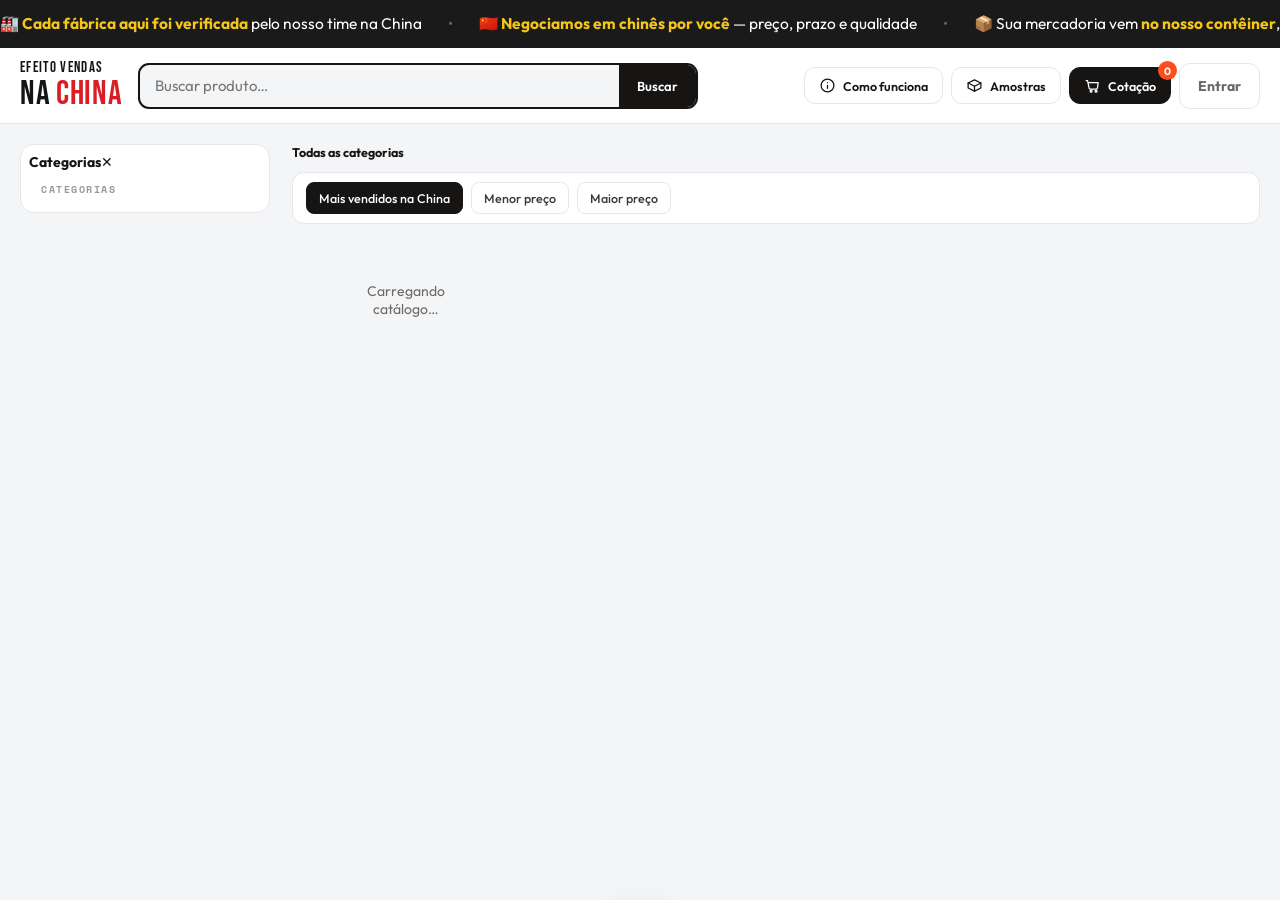
==== commit e9f18508: "Remove botao de busca por foto da vitrine (mantem fluxo atual)" ====
--- a/index.html
+++ b/index.html
@@ -344,7 +344,6 @@
   <div class="searchbar"><input id="q" placeholder="Buscar produto…" oninput="render()"/><button onclick="render()">Buscar</button></div>
   <div class="navbtns">
     <div class="nb" onclick="irMetodo()"><svg viewBox="0 0 24 24" fill="none" stroke="currentColor" stroke-width="1.8"><circle cx="12" cy="12" r="9"/><path d="M12 16v-4M12 8h.01"/></svg><span>Como funciona</span></div>
-    <div class="nb" onclick="abreBuscaFoto()"><svg viewBox="0 0 24 24" fill="none" stroke="currentColor" stroke-width="1.8"><path d="M3 8.5A2.5 2.5 0 015.5 6h1.7l1.2-2h7.2l1.2 2h1.7A2.5 2.5 0 0121 8.5v9A2.5 2.5 0 0118.5 20h-13A2.5 2.5 0 013 17.5z"/><circle cx="12" cy="12.5" r="3.4"/></svg><span>Buscar por foto</span></div>
     <div class="nb" onclick="abreMeus()"><svg viewBox="0 0 24 24" fill="none" stroke="currentColor" stroke-width="1.8"><path d="M3 8.5L12 4l9 4.5v7L12 20l-9-4.5z"/><path d="M3 8.5L12 13l9-4.5M12 13v7"/></svg><span>Amostras</span></div>
     <div class="nb soLogado" onclick="irMinhas()"><svg viewBox="0 0 24 24" fill="none" stroke="currentColor" stroke-width="1.8"><rect x="3.5" y="3.5" width="17" height="17" rx="3"/><path d="M8 9h8M8 13h8M8 17h5"/></svg><span>Minhas cotações</span></div>
     <div class="nb dark" onclick="irCarrinho()"><svg viewBox="0 0 24 24" fill="none" stroke="currentColor" stroke-width="1.8"><path d="M3 5h2l2.2 10.5a2 2 0 002 1.5h7.8a2 2 0 002-1.6L20 8H6.5"/><circle cx="10" cy="20" r="1.3"/><circle cx="17" cy="20" r="1.3"/></svg><span>Cotação</span><span class="n" id="cartN">0</span></div>
@@ -1383,19 +1382,4 @@
   </div>
 </div>
 
-<div class="fmodal" id="bfmodal" onclick="if(event.target===this)$('bfmodal').classList.remove('show')">
-  <div class="fbox" style="max-width:460px">
-    <button class="fclose" onclick="$('bfmodal').classList.remove('show')">✕</button>
-    <h3 style="font-size:17px;font-weight:800">Buscar produto por foto</h3>
-    <div style="font-size:12.5px;color:var(--soft);margin:5px 0 12px">Mande a foto do produto que você procura. Vamos procurar no nosso catálogo — e se não tivermos, nosso time busca na China pra você.</div>
-    <label id="bfDrop" style="display:block;border:1.5px dashed var(--line);border-radius:12px;padding:22px;text-align:center;font-size:13px;color:var(--soft);cursor:pointer">
-      📷 Escolher foto do produto
-      <input type="file" id="bfFile" accept="image/*" style="display:none" onchange="bfEscolheu(this)"/>
-    </label>
-    <img id="bfPrev" style="display:none;width:100%;max-height:200px;object-fit:contain;border-radius:11px;margin-top:9px"/>
-    <div id="bfStatus" style="font-size:12.5px;color:var(--soft);margin-top:9px"></div>
-    <div id="bfRes" style="margin-top:9px"></div>
-    <button class="btn p full" id="bfBtn" style="margin-top:10px;display:none" onclick="bfBuscar()">Procurar no catálogo</button>
-  </div>
-</div>
 </body></html>
